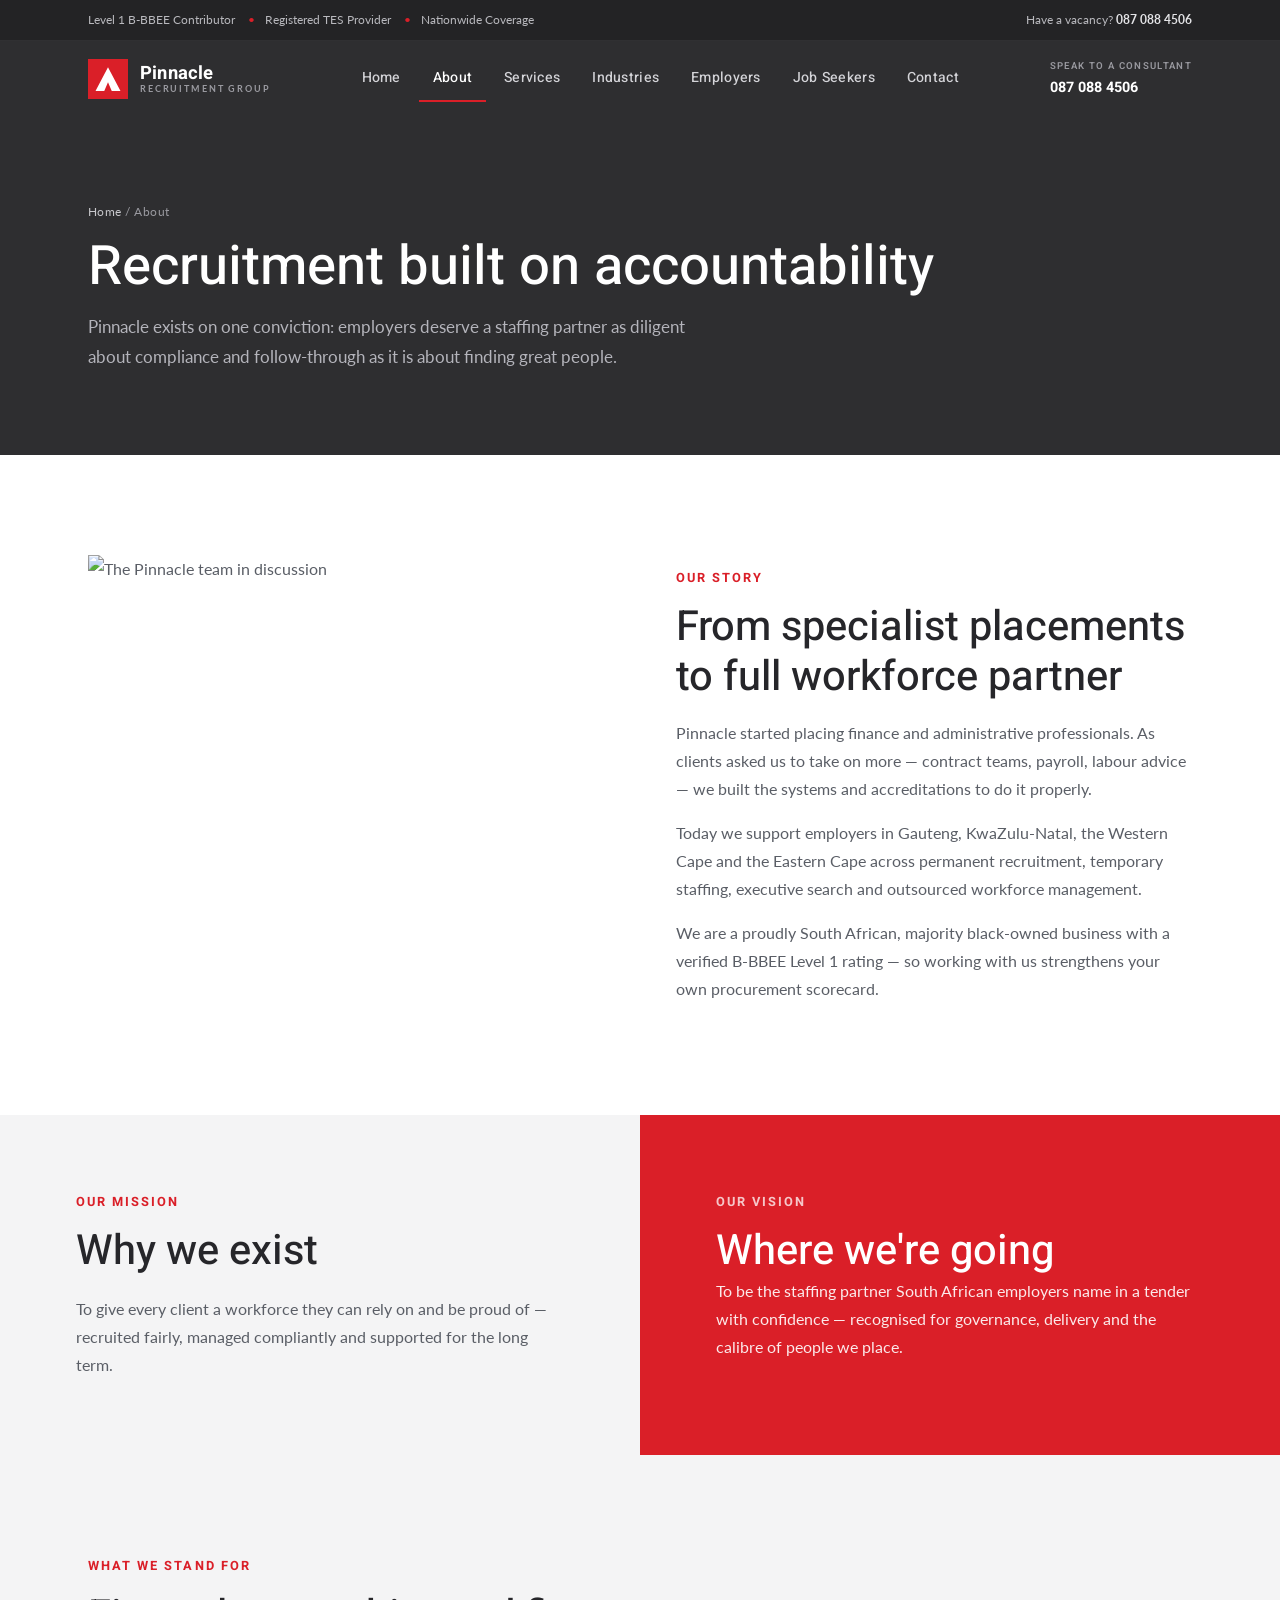
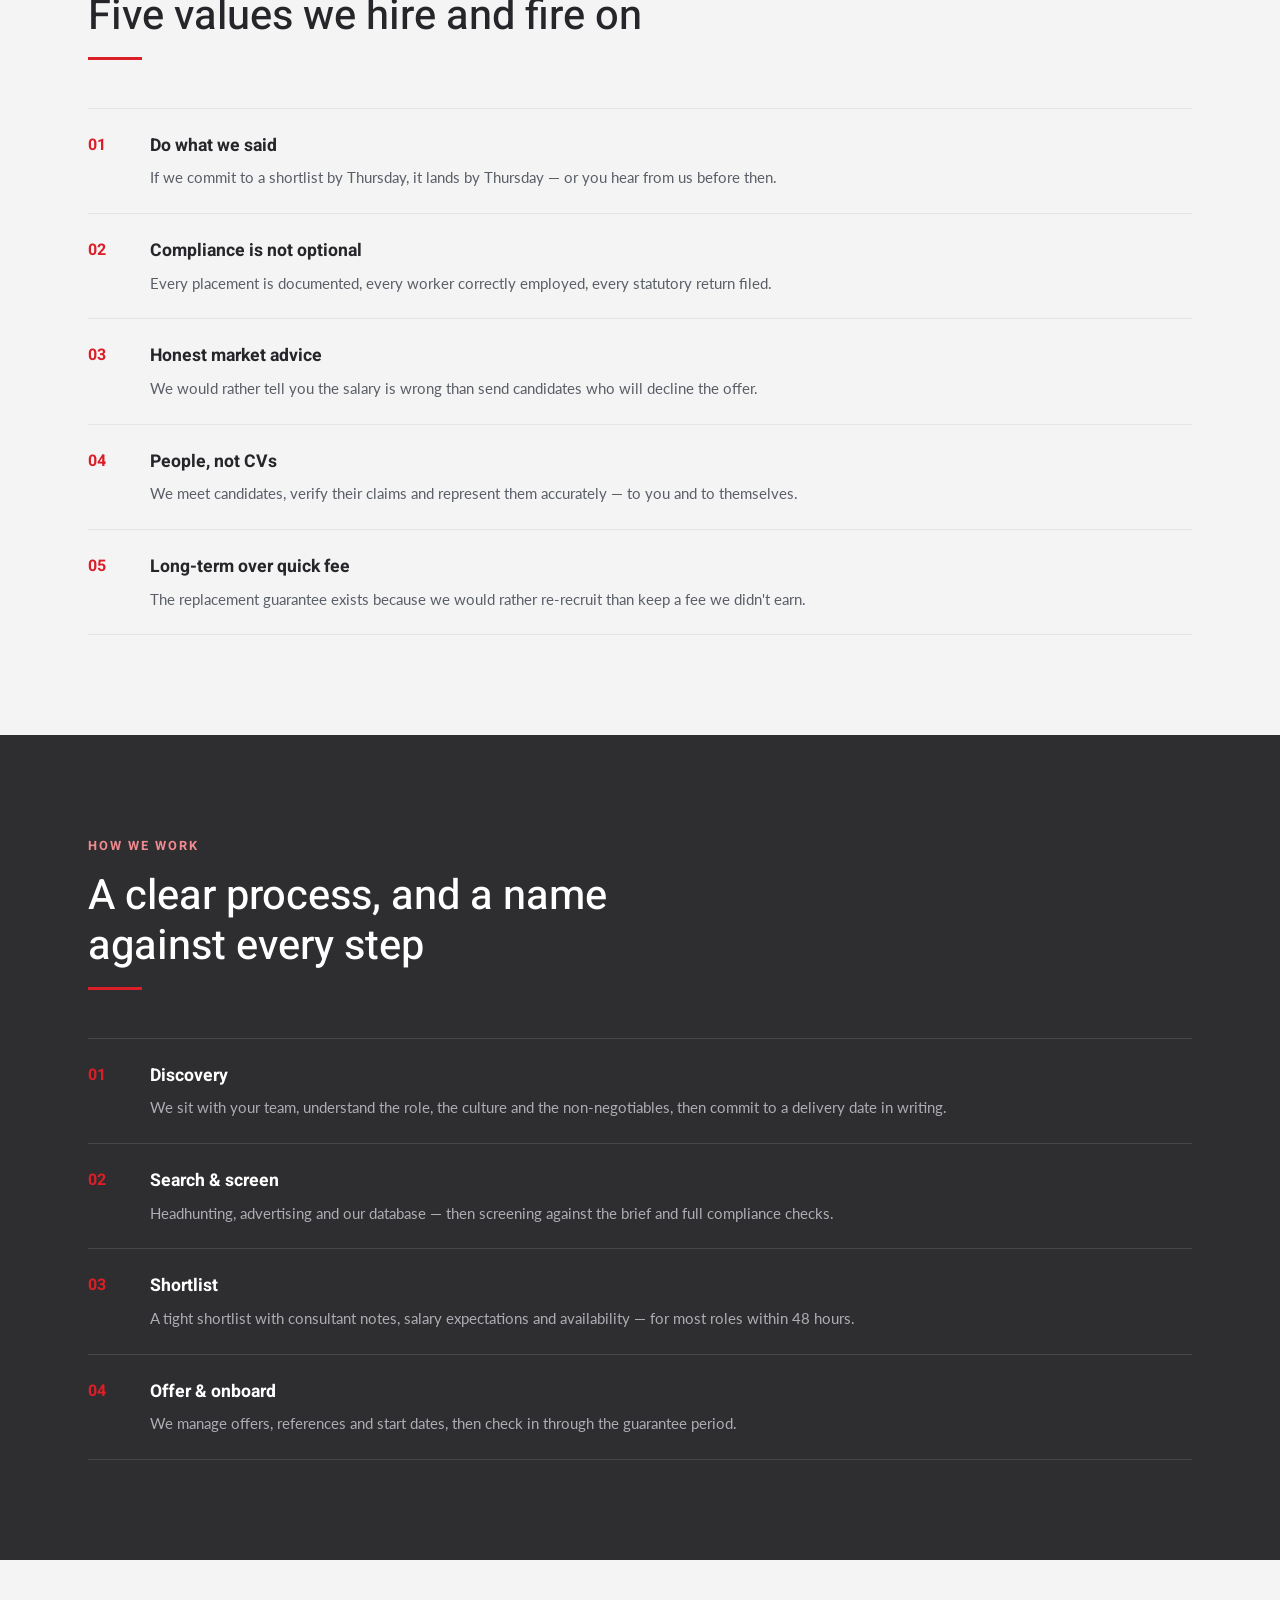
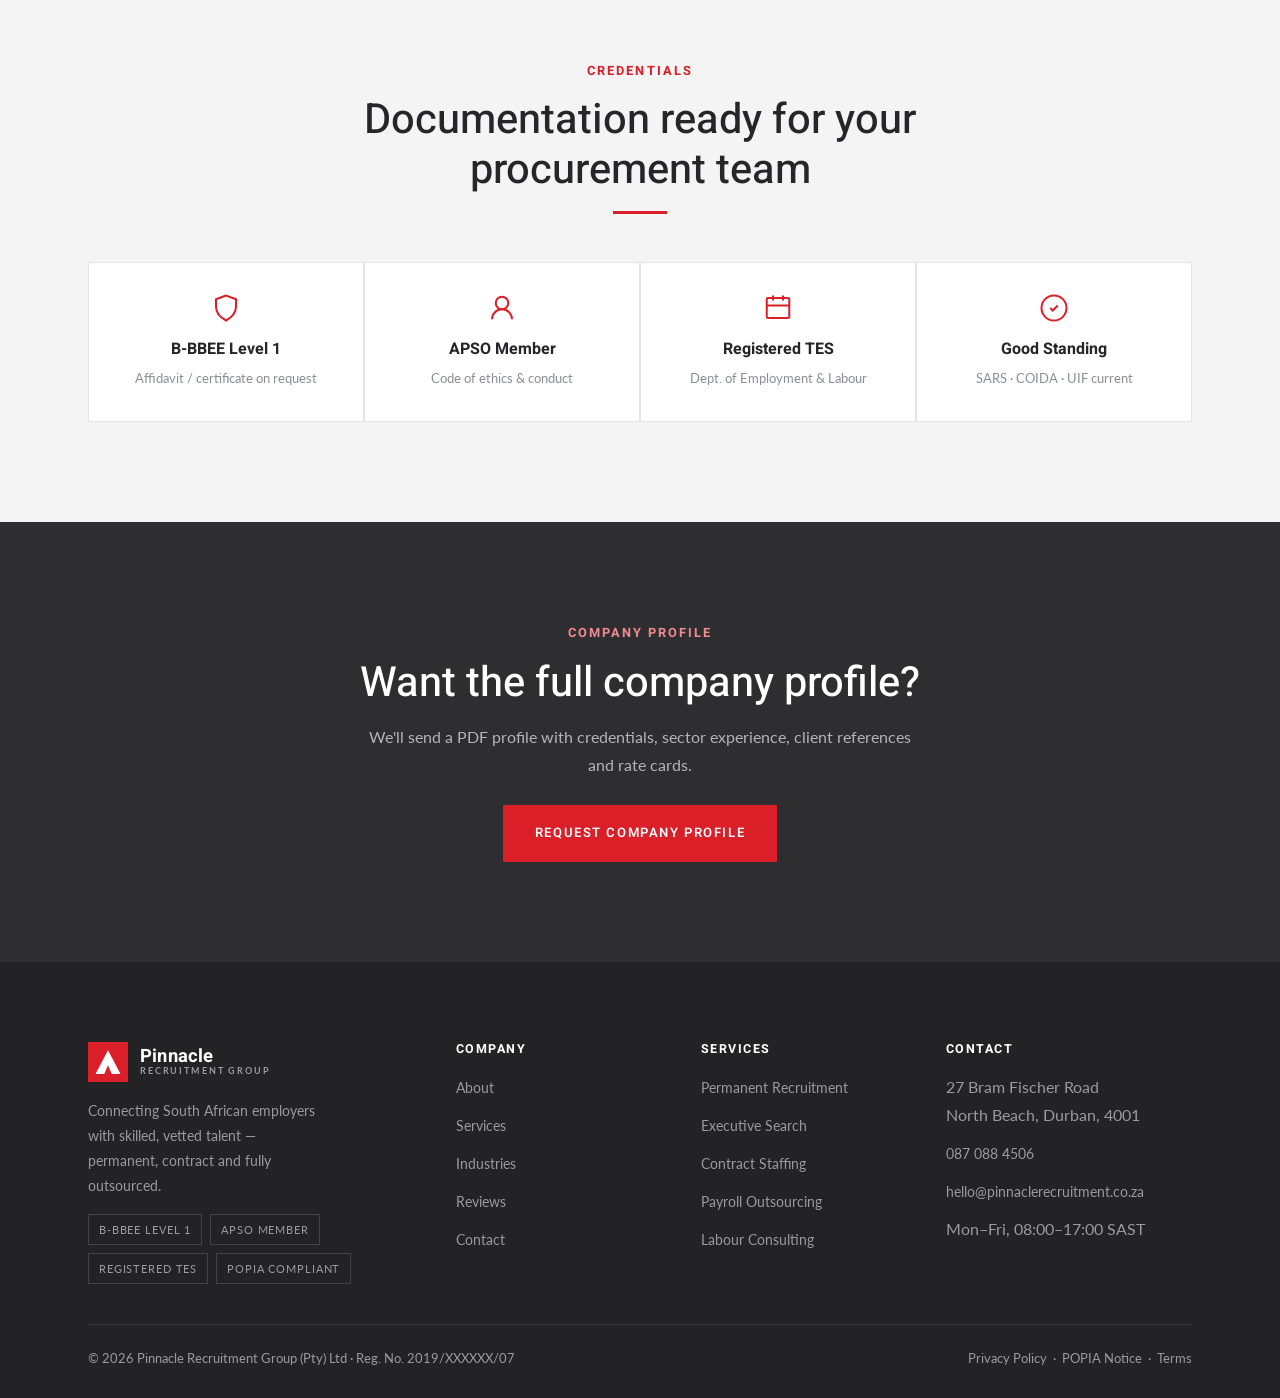
==== about.html @ 9552f798 "first commit Co-Authored-By: Claude Sonnet 5 <noreply@anthropic.com>" ====
<!DOCTYPE html>
<html lang="en">
<head>
<meta charset="UTF-8">
<meta name="viewport" content="width=device-width, initial-scale=1">
<title>About — Pinnacle Recruitment Group</title>
<meta name="description" content="Pinnacle Recruitment Group is a Level 1 B-BBEE, majority black-owned South African staffing firm. Our story, values and credentials.">
<link rel="icon" href="assets/favicon.svg" type="image/svg+xml">
<link rel="preconnect" href="https://fonts.googleapis.com">
<link rel="preconnect" href="https://fonts.gstatic.com" crossorigin>
<link href="https://fonts.googleapis.com/css2?family=Heebo:wght@400;500;600;700&family=Lato:wght@400;700&display=swap" rel="stylesheet">
<link rel="stylesheet" href="css/style.css?v=4">
<script>document.documentElement.classList.add("js");</script>
</head>
<body>
<div class="scroll-progress" aria-hidden="true"></div>

<div class="topbar">
  <div class="container">
    <div class="topbar__left">
      <span>Level 1 B-BBEE Contributor</span>
      <span>Registered TES Provider</span>
      <span>Nationwide Coverage</span>
    </div>
    <div class="topbar__right">Have a vacancy? <a href="tel:0870884506">087 088 4506</a></div>
  </div>
</div>

<header class="site-header">
  <div class="container">
    <nav class="nav" aria-label="Primary">
      <a class="brand" href="index.html">
        <svg class="brand__mark" viewBox="0 0 64 64" aria-hidden="true"><rect width="64" height="64" fill="#DA1F28"/><path d="M32 13 L52 51 H38 L32 37 L26 51 H12 Z" fill="#fff"/></svg>
        <span class="brand__text"><span class="brand__name">Pinnacle</span><span class="brand__sub">Recruitment Group</span></span>
      </a>
      <div class="nav__menu">
        <a href="index.html">Home</a>
        <a href="about.html">About</a>
        <a href="services.html">Services</a>
        <a href="industries.html">Industries</a>
        <a href="employers.html">Employers</a>
        <a href="job-seekers.html">Job Seekers</a>
        <a href="contact.html">Contact</a>
      </div>
      <div class="nav__cta">
        <span class="nav__phone"><span>Speak to a consultant</span>087 088 4506</span>
        <button class="nav__toggle" aria-label="Open menu"><span></span><span></span><span></span></button>
      </div>
    </nav>
  </div>
</header>

<div class="drawer" aria-hidden="true">
  <div class="drawer__head">
    <span class="brand__name">Pinnacle</span>
    <button data-close aria-label="Close menu">&times;</button>
  </div>
  <a href="index.html">Home</a>
  <a href="about.html">About</a>
  <a href="services.html">Services</a>
  <a href="industries.html">Industries</a>
  <a href="employers.html">Employers</a>
  <a href="job-seekers.html">Job Seekers</a>
  <a href="contact.html">Contact</a>
  <div class="drawer__foot">087 088 4506<br>hello@pinnaclerecruitment.co.za</div>
</div>

<main>
  <section class="page-hero">
    <div class="container">
      <div class="crumbs"><a href="index.html">Home</a> / About</div>
      <h1>Recruitment built on accountability</h1>
      <p>Pinnacle exists on one conviction: employers deserve a staffing partner as diligent about compliance and follow-through as it is about finding great people.</p>
    </div>
  </section>

  <section class="section">
    <div class="container">
      <div class="two-col reveal">
        <div class="two-col__media">
          <img src="https://images.unsplash.com/photo-1521737711867-e3b97375f902?auto=format&fit=crop&w=1100&q=80" alt="The Pinnacle team in discussion">
        </div>
        <div class="two-col__body">
          <span class="eyebrow">Our story</span>
          <h2>From specialist placements to full workforce partner</h2>
          <p>Pinnacle started placing finance and administrative professionals. As clients asked us to take on more — contract teams, payroll, labour advice — we built the systems and accreditations to do it properly.</p>
          <p>Today we support employers in Gauteng, KwaZulu-Natal, the Western Cape and the Eastern Cape across permanent recruitment, temporary staffing, executive search and outsourced workforce management.</p>
          <p>We are a proudly South African, majority black-owned business with a verified B-BBEE Level 1 rating — so working with us strengthens your own procurement scorecard.</p>
        </div>
      </div>
    </div>
  </section>

  <section>
    <div class="split-panel">
      <div class="split-panel__text reveal">
        <span class="eyebrow">Our mission</span>
        <h2>Why we exist</h2>
        <p>To give every client a workforce they can rely on and be proud of — recruited fairly, managed compliantly and supported for the long term.</p>
      </div>
      <div class="split-panel__stats reveal">
        <span class="eyebrow">Our vision</span>
        <h2 style="color:#fff">Where we're going</h2>
        <p style="color:rgba(255,255,255,.9)">To be the staffing partner South African employers name in a tender with confidence — recognised for governance, delivery and the calibre of people we place.</p>
      </div>
    </div>
  </section>

  <section class="section section--soft">
    <div class="container">
      <div class="section-head reveal">
        <span class="eyebrow">What we stand for</span>
        <h2>Five values we hire and fire on</h2>
      </div>
      <ul class="stack">
        <li><span class="stack__n">01</span><div><b>Do what we said</b><p>If we commit to a shortlist by Thursday, it lands by Thursday — or you hear from us before then.</p></div></li>
        <li><span class="stack__n">02</span><div><b>Compliance is not optional</b><p>Every placement is documented, every worker correctly employed, every statutory return filed.</p></div></li>
        <li><span class="stack__n">03</span><div><b>Honest market advice</b><p>We would rather tell you the salary is wrong than send candidates who will decline the offer.</p></div></li>
        <li><span class="stack__n">04</span><div><b>People, not CVs</b><p>We meet candidates, verify their claims and represent them accurately — to you and to themselves.</p></div></li>
        <li><span class="stack__n">05</span><div><b>Long-term over quick fee</b><p>The replacement guarantee exists because we would rather re-recruit than keep a fee we didn't earn.</p></div></li>
      </ul>
    </div>
  </section>

  <section class="section section--charcoal">
    <div class="container">
      <div class="section-head reveal">
        <span class="eyebrow">How we work</span>
        <h2>A clear process, and a name against every step</h2>
      </div>
      <ul class="stack reveal stagger" style="border-color:var(--line-dark)">
        <li style="border-color:var(--line-dark)"><span class="stack__n">01</span><div><b style="color:#fff">Discovery</b><p style="color:#ADADB4">We sit with your team, understand the role, the culture and the non-negotiables, then commit to a delivery date in writing.</p></div></li>
        <li style="border-color:var(--line-dark)"><span class="stack__n">02</span><div><b style="color:#fff">Search &amp; screen</b><p style="color:#ADADB4">Headhunting, advertising and our database — then screening against the brief and full compliance checks.</p></div></li>
        <li style="border-color:var(--line-dark)"><span class="stack__n">03</span><div><b style="color:#fff">Shortlist</b><p style="color:#ADADB4">A tight shortlist with consultant notes, salary expectations and availability — for most roles within 48 hours.</p></div></li>
        <li style="border-color:var(--line-dark)"><span class="stack__n">04</span><div><b style="color:#fff">Offer &amp; onboard</b><p style="color:#ADADB4">We manage offers, references and start dates, then check in through the guarantee period.</p></div></li>
      </ul>
    </div>
  </section>

  <section class="section section--soft">
    <div class="container">
      <div class="section-head center reveal">
        <span class="eyebrow">Credentials</span>
        <h2>Documentation ready for your procurement team</h2>
      </div>
      <div class="trust-row reveal stagger">
        <div class="trust"><svg viewBox="0 0 24 24" fill="none" stroke="currentColor" stroke-width="1.6"><path d="M12 2 4 5v6c0 5 3.4 8.5 8 11 4.6-2.5 8-6 8-11V5z"/></svg><b>B-BBEE Level 1</b><span>Affidavit / certificate on request</span></div>
        <div class="trust"><svg viewBox="0 0 24 24" fill="none" stroke="currentColor" stroke-width="1.6"><circle cx="12" cy="8" r="5"/><path d="M20 21a8 8 0 0 0-16 0"/></svg><b>APSO Member</b><span>Code of ethics &amp; conduct</span></div>
        <div class="trust"><svg viewBox="0 0 24 24" fill="none" stroke="currentColor" stroke-width="1.6"><rect x="3" y="4" width="18" height="16" rx="1"/><path d="M8 2v4M16 2v4M3 10h18"/></svg><b>Registered TES</b><span>Dept. of Employment &amp; Labour</span></div>
        <div class="trust"><svg viewBox="0 0 24 24" fill="none" stroke="currentColor" stroke-width="1.6"><circle cx="12" cy="12" r="10"/><path d="m9 12 2 2 4-4"/></svg><b>Good Standing</b><span>SARS · COIDA · UIF current</span></div>
      </div>
    </div>
  </section>

  <section class="section cta">
    <div class="container">
      <span class="eyebrow" style="color:#EF8A8F">Company profile</span>
      <h2>Want the full company profile?</h2>
      <p>We'll send a PDF profile with credentials, sector experience, client references and rate cards.</p>
      <div class="cta__actions"><a class="btn" href="contact.html">Request Company Profile</a></div>
    </div>
  </section>
</main>

<footer class="site-footer">
  <div class="container">
    <div class="footer-grid">
      <div>
        <a class="brand" href="index.html">
          <svg class="brand__mark" viewBox="0 0 64 64" aria-hidden="true"><rect width="64" height="64" fill="#DA1F28"/><path d="M32 13 L52 51 H38 L32 37 L26 51 H12 Z" fill="#fff"/></svg>
          <span class="brand__text"><span class="brand__name">Pinnacle</span><span class="brand__sub">Recruitment Group</span></span>
        </a>
        <p class="footer-blurb">Connecting South African employers with skilled, vetted talent — permanent, contract and fully outsourced.</p>
        <div class="footer-badges"><span>B-BBEE Level 1</span><span>APSO Member</span><span>Registered TES</span><span>POPIA Compliant</span></div>
      </div>
      <div class="footer-col"><h4>Company</h4><ul><li><a href="about.html">About</a></li><li><a href="services.html">Services</a></li><li><a href="industries.html">Industries</a></li><li><a href="index.html#reviews">Reviews</a></li><li><a href="contact.html">Contact</a></li></ul></div>
      <div class="footer-col"><h4>Services</h4><ul><li><a href="services.html#permanent">Permanent Recruitment</a></li><li><a href="services.html#executive">Executive Search</a></li><li><a href="services.html#contract">Contract Staffing</a></li><li><a href="services.html#payroll">Payroll Outsourcing</a></li><li><a href="services.html#consulting">Labour Consulting</a></li></ul></div>
      <div class="footer-col"><h4>Contact</h4><ul><li>27 Bram Fischer Road<br>North Beach, Durban, 4001</li><li><a href="tel:0870884506">087 088 4506</a></li><li><a href="mailto:hello@pinnaclerecruitment.co.za">hello@pinnaclerecruitment.co.za</a></li><li>Mon–Fri, 08:00–17:00 SAST</li></ul></div>
    </div>
    <div class="footer-bottom">
      <span>© <span data-year>2026</span> Pinnacle Recruitment Group (Pty) Ltd · Reg. No. 2019/XXXXXX/07</span>
      <span><a href="#">Privacy Policy</a> &nbsp;·&nbsp; <a href="#">POPIA Notice</a> &nbsp;·&nbsp; <a href="#">Terms</a></span>
    </div>
  </div>
</footer>

<script src="js/main.js?v=4"></script>
</body>
</html>
---- css/style.css ----
/* ==========================================================================
   Pinnacle Recruitment Group
   Clean corporate staffing site — charcoal + white + red accent
   Headings: Heebo · Body: Lato
   ========================================================================== */

:root {
  --red: #DA1F28;
  --red-dark: #B0161D;
  --red-tint: #FBEAEB;

  --charcoal: #2E2E30;
  --charcoal-2: #3A3A3D;
  --heading: #26262A;
  --text: #5A5E66;
  --text-light: #8A8E96;

  --bg: #FFFFFF;
  --bg-soft: #F4F4F5;
  --line: #E4E4E7;
  --line-dark: rgba(255,255,255,.12);

  --font-head: "Heebo", "Segoe UI", system-ui, sans-serif;
  --font-body: "Lato", "Segoe UI", system-ui, sans-serif;

  --container: 1200px;
  --pad: clamp(18px, 5vw, 48px);
  --shadow: 0 6px 24px rgba(20,20,25,.08);
}

/* Reset ----------------------------------------------------------------- */
*, *::before, *::after { box-sizing: border-box; margin: 0; padding: 0; }
html { overflow-x: hidden; scroll-behavior: smooth; scroll-padding-top: 90px; }
body {
  font-family: var(--font-body);
  color: var(--text);
  background: var(--bg);
  font-size: 16px;
  line-height: 1.75;
  overflow-x: hidden;
  -webkit-font-smoothing: antialiased;
}
img, svg { display: block; max-width: 100%; }
a { color: var(--red); text-decoration: none; }
ul { list-style: none; }
button { font: inherit; cursor: pointer; background: none; border: none; color: inherit; }

h1, h2, h3, h4 { font-family: var(--font-head); color: var(--heading); font-weight: 500; line-height: 1.2; }
h1 { font-size: clamp(2rem, 5vw, 3.4rem); }
h2 { font-size: clamp(1.7rem, 3.6vw, 2.6rem); }
h3 { font-size: 1.25rem; font-weight: 600; }
p { margin-bottom: 1rem; }
p:last-child { margin-bottom: 0; }

/* Layout -------------------------------------------------------------------- */
.container { width: 100%; max-width: var(--container); margin: 0 auto; padding: 0 var(--pad); }
.section { padding: clamp(56px, 9vw, 100px) 0; }
.section--soft { background: var(--bg-soft); }
.section--charcoal { background: var(--charcoal); color: #C8C8CC; }
.section--charcoal h1, .section--charcoal h2, .section--charcoal h3 { color: #fff; }

.eyebrow {
  display: block; font-family: var(--font-head); font-weight: 700;
  font-size: .8rem; letter-spacing: .16em; text-transform: uppercase;
  color: var(--red); margin-bottom: 14px;
}
.section--charcoal .eyebrow { color: #EF8A8F; }

.section-head { max-width: 640px; margin-bottom: 48px; }
.section-head.center { margin-left: auto; margin-right: auto; text-align: center; }
.section-head p { margin-top: 12px; color: var(--text); }
.section--charcoal .section-head p { color: #ADADB4; }

/* Buttons ------------------------------------------------------------------- */
.btn {
  display: inline-flex; align-items: center; gap: 10px;
  font-family: var(--font-head); font-weight: 600; font-size: .82rem;
  letter-spacing: .12em; text-transform: uppercase;
  padding: 15px 30px; border: 2px solid var(--red); border-radius: 0;
  background: var(--red); color: #fff; transition: background .2s, border-color .2s, color .2s;
}
.btn:hover { background: var(--red-dark); border-color: var(--red-dark); color: #fff; }
.btn--outline { background: transparent; color: var(--red); }
.btn--outline:hover { background: var(--red); color: #fff; }
.btn--ghost-light { background: transparent; border-color: rgba(255,255,255,.4); color: #fff; }
.btn--ghost-light:hover { background: #fff; border-color: #fff; color: var(--charcoal); }
.btn svg { width: 14px; height: 14px; }

.arrow-link {
  display: inline-flex; align-items: center; gap: 8px;
  font-family: var(--font-head); font-weight: 700; font-size: .78rem;
  letter-spacing: .12em; text-transform: uppercase; color: var(--red);
}
.arrow-link svg { width: 16px; height: 16px; transition: transform .2s; }
.arrow-link:hover svg { transform: translateX(4px); }

/* Top bar ------------------------------------------------------------------- */
.topbar {
  background: #232325; color: #B9B9BE; font-size: .78rem;
  border-bottom: 1px solid rgba(255,255,255,.06);
}
.topbar .container { display: flex; justify-content: space-between; align-items: center; height: 40px; gap: 16px; }
.topbar__left span + span::before { content: "•"; margin: 0 10px; color: var(--red); }
.topbar a { color: #E4E4E7; font-weight: 700; }
@media (max-width: 780px) { .topbar__left span:nth-child(n+2) { display: none; } }

/* Header ------------------------------------------------------------------- */
.site-header { position: sticky; top: 0; z-index: 100; background: var(--charcoal); }
.nav { display: flex; align-items: center; justify-content: space-between; height: 76px; gap: 24px; }
.brand { display: flex; align-items: center; gap: 12px; flex-shrink: 0; }
.brand__mark { width: 40px; height: 40px; }
.brand__text { line-height: 1.05; }
.brand__name { display: block; font-family: var(--font-head); font-weight: 700; font-size: 1.15rem; color: #fff; letter-spacing: .01em; }
.brand__sub { display: block; font-size: .58rem; letter-spacing: .2em; text-transform: uppercase; color: #9A9AA0; font-weight: 700; }

.nav__menu { display: flex; align-items: center; gap: 4px; }
.nav__menu a {
  font-family: var(--font-head); font-weight: 500; font-size: .88rem;
  color: #D4D4D8; padding: 10px 14px; letter-spacing: .02em;
  border-bottom: 2px solid transparent; transition: color .2s, border-color .2s;
}
.nav__menu a:hover { color: #fff; }
.nav__menu a.is-active { color: #fff; border-bottom-color: var(--red); }

.nav__cta { display: flex; align-items: center; gap: 16px; flex-shrink: 0; }
.nav__phone { font-family: var(--font-head); font-weight: 700; font-size: .9rem; color: #fff; white-space: nowrap; }
.nav__phone span { display: block; font-size: .6rem; font-weight: 600; letter-spacing: .14em; text-transform: uppercase; color: #9A9AA0; }

.nav__toggle { display: none; width: 44px; height: 44px; border: 1px solid rgba(255,255,255,.2); padding: 12px; }
.nav__toggle span { display: block; height: 2px; background: #fff; }
.nav__toggle span + span { margin-top: 5px; }

/* Hero -------------------------------------------------------------------- */
.hero { position: relative; background: var(--charcoal); color: #C8C8CC; overflow: hidden; }
.hero::before {
  content: ""; position: absolute; inset: 0; z-index: 0;
  background-image: linear-gradient(rgba(30,30,32,.82), rgba(30,30,32,.92)), var(--hero-img, none);
  background-size: cover; background-position: center; opacity: .9;
}
.hero > .container { position: relative; z-index: 2; }
.hero__inner { position: relative; z-index: 2; padding: clamp(64px, 12vw, 130px) 0; max-width: 720px; }
.hero h1 { color: #fff; margin-bottom: 20px; font-weight: 500; }
.hero p { font-size: 1.1rem; color: #C3C3C9; margin-bottom: 30px; max-width: 560px; }
.hero__actions { display: flex; flex-wrap: wrap; gap: 14px; }
.hero__strip { position: relative; z-index: 2; border-top: 1px solid var(--line-dark); }
.hero__strip .container { display: grid; grid-template-columns: repeat(4, 1fr); }
.hero__stat { padding: 26px 24px 26px 0; }
.hero__stat b { display: block; font-family: var(--font-head); font-size: 1.9rem; font-weight: 700; color: #fff; }
.hero__stat span { font-size: .82rem; color: #9A9AA0; }

/* Split panel (about + stats) ------------------------------------------------ */
.split-panel { display: grid; grid-template-columns: 1fr 1fr; }
.split-panel > * { min-width: 0; }
.split-panel__text { background: var(--bg-soft); padding: clamp(40px, 6vw, 76px); }
.split-panel__text h2 { margin-bottom: 18px; }
.split-panel__stats { background: var(--red); color: #fff; padding: clamp(40px, 6vw, 76px); }
.split-panel__stats .eyebrow { color: rgba(255,255,255,.75); }
.stat-grid { display: grid; grid-template-columns: 1fr 1fr; gap: 40px 24px; margin-top: 26px; }
.stat-grid b { display: block; font-family: var(--font-head); font-size: 2.6rem; font-weight: 700; line-height: 1; }
.stat-grid span { font-size: .9rem; color: rgba(255,255,255,.85); }

/* Service grid ----------------------------------------------------------- */
.card-grid { display: grid; grid-template-columns: repeat(3, 1fr); gap: 2px; background: var(--line); border: 1px solid var(--line); }
.card-grid > * { min-width: 0; }
.svc { background: #fff; padding: clamp(28px, 3.5vw, 40px); transition: background .2s; }
.svc:hover { background: var(--bg-soft); }
.svc__icon { width: 46px; height: 46px; color: var(--red); margin-bottom: 18px; }
.svc__icon svg { width: 100%; height: 100%; }
.svc h3 { margin-bottom: 10px; }
.svc p { font-size: .95rem; margin-bottom: 16px; }
.svc .arrow-link { font-size: .72rem; }
.grid-cta { text-align: center; margin-top: 44px; }

/* Why / features (charcoal) --------------------------------------------------- */
.feature-grid { display: grid; grid-template-columns: repeat(3, 1fr); gap: 1px; background: var(--line-dark); border: 1px solid var(--line-dark); }
.feature-grid > * { min-width: 0; }
.feat { background: var(--charcoal); padding: clamp(28px, 3.5vw, 40px); }
.feat__icon { width: 40px; height: 40px; color: var(--red); margin-bottom: 16px; }
.feat__icon svg { width: 100%; height: 100%; }
.feat h3 { color: #fff; font-size: 1.1rem; margin-bottom: 8px; }
.feat p { font-size: .92rem; color: #ADADB4; margin: 0; }

/* Reviews ------------------------------------------------------------------- */
.reviews { display: grid; grid-template-columns: repeat(3, 1fr); gap: 26px; }
.reviews > * { min-width: 0; }
.review { background: #fff; border: 1px solid var(--line); padding: 30px; display: flex; flex-direction: column; }
.review__stars { color: var(--red); letter-spacing: 2px; margin-bottom: 14px; font-size: .95rem; }
.review p { font-size: .98rem; color: var(--heading); flex-grow: 1; }
.review__by { display: flex; align-items: center; gap: 12px; margin-top: 20px; padding-top: 18px; border-top: 1px solid var(--line); }
.review__by img { width: 44px; height: 44px; border-radius: 50%; object-fit: cover; }
.review__by b { display: block; font-family: var(--font-head); font-size: .9rem; color: var(--heading); }
.review__by span { font-size: .8rem; color: var(--text-light); }
.rating-strip { display: flex; align-items: center; gap: 14px; justify-content: center; margin-bottom: 44px; flex-wrap: wrap; }
.rating-strip b { font-family: var(--font-head); font-size: 2.4rem; font-weight: 700; color: var(--heading); }
.rating-strip .stars { color: var(--red); letter-spacing: 3px; font-size: 1.1rem; }
.rating-strip small { color: var(--text-light); }

/* Logos / accreditations ------------------------------------------------- */
.trust-row { display: grid; grid-template-columns: repeat(4, 1fr); gap: 2px; background: var(--line); border: 1px solid var(--line); }
.trust-row > * { min-width: 0; }
.trust { background: #fff; padding: 30px 22px; text-align: center; }
.trust svg { width: 30px; height: 30px; color: var(--red); margin: 0 auto 12px; }
.trust b { display: block; font-family: var(--font-head); font-size: 1rem; color: var(--heading); }
.trust span { font-size: .8rem; color: var(--text-light); }

.logos-line { display: flex; flex-wrap: wrap; align-items: center; justify-content: center; gap: 22px 46px; }
.logos-line span { font-family: var(--font-head); font-weight: 700; font-size: 1.05rem; color: #B7B7BE; letter-spacing: .02em; }

/* Two-column content (features on inner pages) --------------------------- */
.two-col { display: grid; grid-template-columns: 1fr 1fr; gap: clamp(32px, 6vw, 72px); align-items: center; }
.two-col > * { min-width: 0; }
.two-col--flip .two-col__media { order: 2; }
.two-col__media img { width: 100%; height: clamp(300px, 44vw, 460px); object-fit: cover; }
.two-col__body h2 { margin-bottom: 16px; }
.check-list { margin-top: 20px; }
.check-list li { display: flex; gap: 12px; padding: 9px 0; align-items: flex-start; }
.check-list li svg { width: 20px; height: 20px; color: var(--red); flex-shrink: 0; margin-top: 4px; }
.check-list li b { font-family: var(--font-head); color: var(--heading); }

/* Numbered service list (services page) ------------------------------------ */
.svc-block { display: grid; grid-template-columns: 1fr 1fr; gap: clamp(32px, 6vw, 72px); align-items: center; padding: clamp(44px, 7vw, 80px) 0; border-bottom: 1px solid var(--line); }
.svc-block:last-child { border-bottom: 0; }
.svc-block > * { min-width: 0; }
.svc-block--flip .svc-block__media { order: 2; }
.svc-block__media img { width: 100%; height: clamp(280px, 40vw, 420px); object-fit: cover; }
.svc-block__num { font-family: var(--font-head); font-weight: 700; color: var(--red); font-size: .9rem; letter-spacing: .14em; margin-bottom: 10px; }
.svc-block h2 { margin-bottom: 14px; }

/* Page hero (inner) ------------------------------------------------------ */
.page-hero { background: var(--charcoal); color: #C8C8CC; padding: clamp(48px, 8vw, 84px) 0; }
.page-hero .crumbs { font-size: .78rem; color: #9A9AA0; margin-bottom: 12px; letter-spacing: .04em; }
.page-hero .crumbs a { color: #C8C8CC; }
.page-hero h1 { color: #fff; margin-bottom: 12px; }
.page-hero p { color: #B4B4BB; max-width: 640px; font-size: 1.05rem; }

/* Values / stack list --------------------------------------------------- */
.stack li { padding: 22px 0; border-bottom: 1px solid var(--line); display: grid; grid-template-columns: 44px 1fr; gap: 18px; align-items: start; }
.stack li:first-child { border-top: 1px solid var(--line); }
.stack__n { font-family: var(--font-head); font-weight: 700; color: var(--red); }
.stack li b { display: block; font-family: var(--font-head); color: var(--heading); font-size: 1.1rem; margin-bottom: 3px; }
.stack li p { margin: 0; font-size: .95rem; }

/* Team ----------------------------------------------------------------- */
.team { display: grid; grid-template-columns: repeat(4, 1fr); gap: 24px; }
.team > * { min-width: 0; }
.member img { width: 100%; height: clamp(240px, 30vw, 320px); object-fit: cover; margin-bottom: 14px; }
.member b { display: block; font-family: var(--font-head); color: var(--heading); font-size: 1.05rem; }
.member span { font-size: .82rem; color: var(--red); font-weight: 700; letter-spacing: .06em; text-transform: uppercase; }
.section--charcoal .member b { color: #fff; }

/* Sectors ------------------------------------------------------------ */
.sectors { display: grid; grid-template-columns: repeat(3, 1fr); gap: 20px; }
.sectors > * { min-width: 0; }
.sector { position: relative; min-height: 240px; display: flex; align-items: flex-end; color: #fff; overflow: hidden; }
.sector img { position: absolute; inset: 0; width: 100%; height: 100%; object-fit: cover; }
.sector::after { content: ""; position: absolute; inset: 0; background: linear-gradient(rgba(30,30,32,.15), rgba(30,30,32,.85)); }
.sector__body { position: relative; z-index: 1; padding: 22px; }
.sector__body b { display: block; font-family: var(--font-head); font-size: 1.15rem; }
.sector__body span { font-size: .82rem; color: rgba(255,255,255,.82); }

/* Jobs ---------------------------------------------------------------- */
.jobs li {
  display: grid; grid-template-columns: 1fr auto; gap: 18px; align-items: center;
  padding: 22px 0; border-bottom: 1px solid var(--line);
}
.jobs li:first-child { border-top: 1px solid var(--line); }
.jobs h3 { font-size: 1.1rem; margin-bottom: 4px; }
.jobs .meta { font-size: .84rem; color: var(--text-light); }
.jobs .tag { font-family: var(--font-head); font-size: .68rem; font-weight: 700; letter-spacing: .1em; text-transform: uppercase; color: var(--red); background: var(--red-tint); padding: 6px 12px; white-space: nowrap; }

/* Forms -------------------------------------------------------------- */
.contact-split { display: grid; grid-template-columns: 1fr 1fr; gap: clamp(36px, 6vw, 72px); align-items: start; }
.contact-split > * { min-width: 0; }
.form-box { background: #fff; border: 1px solid var(--line); padding: clamp(24px, 4vw, 40px); }
.field { margin-bottom: 16px; }
.field label { display: block; font-family: var(--font-head); font-weight: 600; font-size: .78rem; letter-spacing: .06em; text-transform: uppercase; color: var(--heading); margin-bottom: 7px; }
.field input, .field select, .field textarea {
  width: 100%; padding: 12px 14px; border: 1px solid var(--line); border-radius: 0;
  font-family: var(--font-body); font-size: .95rem; color: var(--heading); background: #fff;
}
.field input:focus, .field select:focus, .field textarea:focus { outline: none; border-color: var(--red); }
.field textarea { min-height: 120px; resize: vertical; }
.field-row { display: grid; grid-template-columns: 1fr 1fr; gap: 14px; }
.field-check { display: flex; gap: 9px; align-items: flex-start; font-size: .85rem; margin-bottom: 6px; }
.field-check input { width: auto; margin-top: 4px; }
.form-note { font-size: .78rem; color: var(--text-light); margin-top: 12px; }
.form-ok { display: none; background: #EAF6EC; border: 1px solid #BCE0C1; color: #1E7A38; padding: 13px 16px; font-size: .9rem; margin-bottom: 16px; }
.form-ok.show { display: block; }

.info-list li { display: grid; grid-template-columns: 26px 1fr; gap: 14px; padding: 18px 0; border-bottom: 1px solid var(--line); }
.info-list li:first-child { border-top: 1px solid var(--line); }
.info-list svg { width: 20px; height: 20px; color: var(--red); margin-top: 3px; }
.info-list b { display: block; font-family: var(--font-head); color: var(--heading); }
.info-list span { font-size: .93rem; }
.map-box { margin-top: 24px; height: 260px; border: 1px solid var(--line); display: grid; place-items: center; text-align: center; color: var(--text-light); font-size: .82rem; padding: 20px;
  background: repeating-linear-gradient(45deg, #f2f2f3, #f2f2f3 12px, #ececee 12px, #ececee 24px); }

/* FAQ --------------------------------------------------------------- */
.faq__item { border-bottom: 1px solid var(--line); }
.faq__item:first-child { border-top: 1px solid var(--line); }
.faq__q { width: 100%; text-align: left; display: flex; justify-content: space-between; gap: 20px; align-items: center;
  font-family: var(--font-head); font-weight: 600; font-size: 1.02rem; color: var(--heading); padding: 22px 0; }
.faq__q i { font-style: normal; color: var(--red); font-size: 1.4rem; transition: transform .2s; }
.faq__item.open .faq__q i { transform: rotate(45deg); }
.faq__a { max-height: 0; overflow: hidden; transition: max-height .3s ease; }
.faq__a p { color: var(--text); padding-bottom: 22px; margin: 0; font-size: .96rem; }

/* CTA band --------------------------------------------------------- */
.cta { background: var(--charcoal); color: #C8C8CC; text-align: center; }
.cta h2 { color: #fff; margin-bottom: 14px; }
.cta p { max-width: 560px; margin: 0 auto 26px; color: #B4B4BB; }
.cta__actions { display: flex; gap: 14px; justify-content: center; flex-wrap: wrap; }

/* Footer --------------------------------------------------------------- */
.site-footer { background: #232325; color: #9A9AA0; padding: clamp(48px, 7vw, 80px) 0 28px; }
.footer-grid { display: grid; grid-template-columns: 1.6fr 1fr 1fr 1.2fr; gap: 40px; padding-bottom: 40px; border-bottom: 1px solid rgba(255,255,255,.1); }
.footer-grid > * { min-width: 0; }
.site-footer .brand__name { color: #fff; }
.footer-blurb { margin-top: 16px; font-size: .9rem; max-width: 30ch; }
.footer-badges { display: flex; flex-wrap: wrap; gap: 8px; margin-top: 16px; }
.footer-badges span { border: 1px solid rgba(255,255,255,.14); padding: 5px 10px; font-size: .68rem; letter-spacing: .08em; text-transform: uppercase; }
.footer-col h4 { font-family: var(--font-head); font-size: .78rem; font-weight: 700; letter-spacing: .12em; text-transform: uppercase; color: #fff; margin-bottom: 16px; }
.footer-col li { margin-bottom: 10px; }
.footer-col a { color: #9A9AA0; font-size: .9rem; }
.footer-col a:hover { color: #fff; }
.footer-bottom { display: flex; justify-content: space-between; gap: 12px; flex-wrap: wrap; padding-top: 22px; font-size: .8rem; }
.footer-bottom a { color: #9A9AA0; }

/* Reveal --------------------------------------------------------------- */
.js .reveal { opacity: 0; transform: translateY(20px); transition: opacity .5s ease, transform .5s ease; }
.js .reveal.in { opacity: 1; transform: none; }
@media (prefers-reduced-motion: reduce) { .js .reveal { opacity: 1; transform: none; transition: none; } }

/* Mobile drawer ------------------------------------------------------- */
.drawer { position: fixed; inset: 0; z-index: 200; background: var(--charcoal); transform: translateX(100%); transition: transform .3s ease; display: flex; flex-direction: column; padding: 22px var(--pad); }
.drawer.open { transform: none; }
.drawer__head { display: flex; justify-content: space-between; align-items: center; margin-bottom: 30px; }
.drawer__head button { color: #fff; font-size: 1.6rem; width: 44px; height: 44px; border: 1px solid rgba(255,255,255,.2); }
.drawer a { font-family: var(--font-head); font-weight: 500; font-size: 1.3rem; color: #fff; padding: 14px 0; border-bottom: 1px solid rgba(255,255,255,.1); }
.drawer__foot { margin-top: auto; padding-top: 24px; font-size: .82rem; color: #9A9AA0; }
body.lock { overflow: hidden; }

/* Responsive --------------------------------------------------------------- */
@media (max-width: 1000px) {
  .nav__menu, .nav__phone { display: none; }
  .nav__toggle { display: block; }
  .split-panel, .two-col, .svc-block, .contact-split { grid-template-columns: 1fr; }
  .two-col--flip .two-col__media, .svc-block--flip .svc-block__media { order: 0; }
  .card-grid, .feature-grid, .reviews, .trust-row, .sectors { grid-template-columns: repeat(2, 1fr); }
  .team { grid-template-columns: repeat(2, 1fr); }
  .hero__strip .container { grid-template-columns: repeat(2, 1fr); }
  .footer-grid { grid-template-columns: 1fr 1fr; }
}
@media (max-width: 620px) {
  .card-grid, .feature-grid, .reviews, .trust-row, .sectors, .team, .footer-grid { grid-template-columns: 1fr; }
  .hero__strip .container { grid-template-columns: 1fr 1fr; }
  .stat-grid { grid-template-columns: 1fr 1fr; }
  .field-row { grid-template-columns: 1fr; }
  .jobs li { grid-template-columns: 1fr; }
  .topbar .container { justify-content: center; }
  .topbar__right { display: none; }
}

/* ==========================================================================
   Motion & dynamic layer  (v4)
   ========================================================================== */

/* Scroll progress bar */
.scroll-progress {
  position: fixed; top: 0; left: 0; height: 3px; width: 100%;
  background: var(--red); transform: scaleX(0); transform-origin: 0 50%;
  z-index: 300; transition: transform .1s linear;
}

/* Hero: slow ken-burns on the background image + content lift-in */
.hero::before { animation: kenburns 26s ease-in-out infinite alternate; }
@keyframes kenburns { from { transform: scale(1); } to { transform: scale(1.09); } }
.js .hero__inner > * { opacity: 0; transform: translateY(16px); animation: heroIn .7s cubic-bezier(.2,.7,.2,1) forwards; }
.js .hero__inner > *:nth-child(1) { animation-delay: .08s; }
.js .hero__inner > *:nth-child(2) { animation-delay: .18s; }
.js .hero__inner > *:nth-child(3) { animation-delay: .28s; }
.js .hero__inner > *:nth-child(4) { animation-delay: .38s; }
@keyframes heroIn { to { opacity: 1; transform: none; } }
.hero__strip .hero__stat { opacity: 0; transform: translateY(12px); animation: heroIn .6s ease forwards; }
.hero__strip .hero__stat:nth-child(1) { animation-delay: .45s; }
.hero__strip .hero__stat:nth-child(2) { animation-delay: .55s; }
.hero__strip .hero__stat:nth-child(3) { animation-delay: .65s; }
.hero__strip .hero__stat:nth-child(4) { animation-delay: .75s; }

/* Rotating last word of the headline */
.hero__rotator { color: var(--red); display: inline-block; transition: opacity .3s ease, transform .3s ease; }
.hero__rotator.swap { opacity: 0; transform: translateY(8px); }

/* Live vacancies ticker */
.ticker { background: #232325; color: #C8C8CC; overflow: hidden; border-bottom: 1px solid rgba(255,255,255,.06); }
.ticker__track { display: flex; width: max-content; animation: tickerScroll 42s linear infinite; }
.ticker:hover .ticker__track { animation-play-state: paused; }
.ticker__set { display: flex; flex-shrink: 0; }
.ticker__set > span { display: inline-flex; align-items: center; padding: 12px 26px; font-size: .82rem; letter-spacing: .02em; white-space: nowrap; }
.ticker__set > span + span::before { content: "/"; color: var(--red); margin-right: 26px; opacity: .6; }
.ticker__set > span:first-child { color: #fff; font-family: var(--font-head); font-weight: 700; font-size: .72rem; letter-spacing: .16em; text-transform: uppercase; }
.ticker__set > span:first-child::before { display: none; }
.ticker__set > span i { width: 7px; height: 7px; border-radius: 50%; background: var(--red); margin-right: 10px; animation: pulse 1.6s ease-in-out infinite; }
@keyframes pulse { 0%,100% { box-shadow: 0 0 0 0 rgba(218,31,40,.6); } 50% { box-shadow: 0 0 0 6px rgba(218,31,40,0); } }
@keyframes tickerScroll { from { transform: translateX(0); } to { transform: translateX(-50%); } }

/* Staggered reveal for grid children */
.js .stagger > * { opacity: 0; transform: translateY(18px); transition: opacity .5s ease, transform .5s ease; }
.js .stagger.in > * { opacity: 1; transform: none; }
.js .stagger.in > *:nth-child(1) { transition-delay: .04s; }
.js .stagger.in > *:nth-child(2) { transition-delay: .10s; }
.js .stagger.in > *:nth-child(3) { transition-delay: .16s; }
.js .stagger.in > *:nth-child(4) { transition-delay: .22s; }
.js .stagger.in > *:nth-child(5) { transition-delay: .28s; }
.js .stagger.in > *:nth-child(6) { transition-delay: .34s; }
.js .stagger.in > *:nth-child(7) { transition-delay: .40s; }
.js .stagger.in > *:nth-child(8) { transition-delay: .46s; }
.js .stagger.in > *:nth-child(9) { transition-delay: .52s; }

/* Section heading: animated accent rule */
.section-head h2 { position: relative; padding-bottom: 18px; }
.section-head h2::after {
  content: ""; position: absolute; left: 0; bottom: 0; width: 54px; height: 3px; background: var(--red);
  transform: scaleX(0); transform-origin: 0 50%; transition: transform .5s ease .2s;
}
.section-head.center h2::after { left: 50%; transform: translateX(-50%) scaleX(0); transform-origin: 50% 50%; }
.js .section-head.in h2::after { transform: scaleX(1); }
.js .section-head.center.in h2::after { transform: translateX(-50%) scaleX(1); }

/* Service cards: lift + icon fill + top accent */
.svc { position: relative; }
.svc::before { content: ""; position: absolute; left: 0; top: 0; height: 3px; width: 0; background: var(--red); transition: width .3s ease; }
.svc:hover { transform: translateY(-6px); box-shadow: 0 20px 40px rgba(20,20,25,.10); z-index: 1; }
.svc:hover::before { width: 100%; }
.svc__icon {
  display: grid; place-items: center; width: 58px; height: 58px; border-radius: 50%;
  background: var(--red-tint); color: var(--red); padding: 15px; transition: background .3s ease, color .3s ease, transform .3s ease;
}
.svc__icon svg { width: 100%; height: 100%; }
.svc:hover .svc__icon { background: var(--red); color: #fff; transform: rotate(-6deg) scale(1.05); }
.card-grid .svc { transition: transform .25s ease, box-shadow .25s ease, background .2s ease; }

/* Feature cards (charcoal): icon pop on hover */
.feat { transition: background .25s ease; }
.feat:hover { background: #262628; }
.feat__icon {
  display: grid; place-items: center; width: 52px; height: 52px; border-radius: 50%;
  background: rgba(218,31,40,.14); color: var(--red); padding: 13px; transition: transform .3s ease, background .3s ease;
}
.feat:hover .feat__icon { transform: translateY(-4px) scale(1.06); background: rgba(218,31,40,.24); }

/* Trust tiles */
.trust { transition: transform .25s ease, box-shadow .25s ease; }
.trust:hover { transform: translateY(-5px); box-shadow: 0 16px 34px rgba(20,20,25,.10); }
.trust svg { transition: transform .3s ease; }
.trust:hover svg { transform: scale(1.12); }

/* Sector tiles: zoom + caption rise */
.sector img { transition: transform .6s cubic-bezier(.2,.7,.2,1); }
.sector:hover img { transform: scale(1.07); }
.sector__body { transform: translateY(6px); transition: transform .3s ease; }
.sector:hover .sector__body { transform: translateY(0); }

/* Reviews / jobs hover */
.review { transition: transform .25s ease, box-shadow .25s ease, border-color .25s ease; }
.review:hover { transform: translateY(-5px); box-shadow: 0 18px 38px rgba(20,20,25,.09); border-color: transparent; }
.jobs li { transition: background .2s ease, padding .2s ease; }
.jobs li:hover { background: var(--bg-soft); padding-left: 14px; padding-right: 14px; }

/* Two-col / svc-block images: subtle zoom-in-frame */
.two-col__media, .svc-block__media { overflow: hidden; }
.two-col__media img, .svc-block__media img { transition: transform .6s cubic-bezier(.2,.7,.2,1); }
.two-col:hover .two-col__media img, .svc-block:hover .svc-block__media img { transform: scale(1.04); }

/* Button sweep */
.btn { position: relative; overflow: hidden; }
.btn::after {
  content: ""; position: absolute; inset: 0; background: rgba(255,255,255,.16);
  transform: translateX(-101%); transition: transform .4s ease;
}
.btn:hover::after { transform: translateX(101%); }
.btn > * { position: relative; z-index: 1; }

/* Stat count-up emphasis */
.stat-grid b, .hero__stat b { font-variant-numeric: tabular-nums; }

@media (prefers-reduced-motion: reduce) {
  .hero::before, .ticker__track, .ticker__set > span i { animation: none !important; }
  .js .hero__inner > *, .hero__strip .hero__stat { opacity: 1; transform: none; animation: none; }
  .js .stagger > * { opacity: 1; transform: none; transition: none; }
}
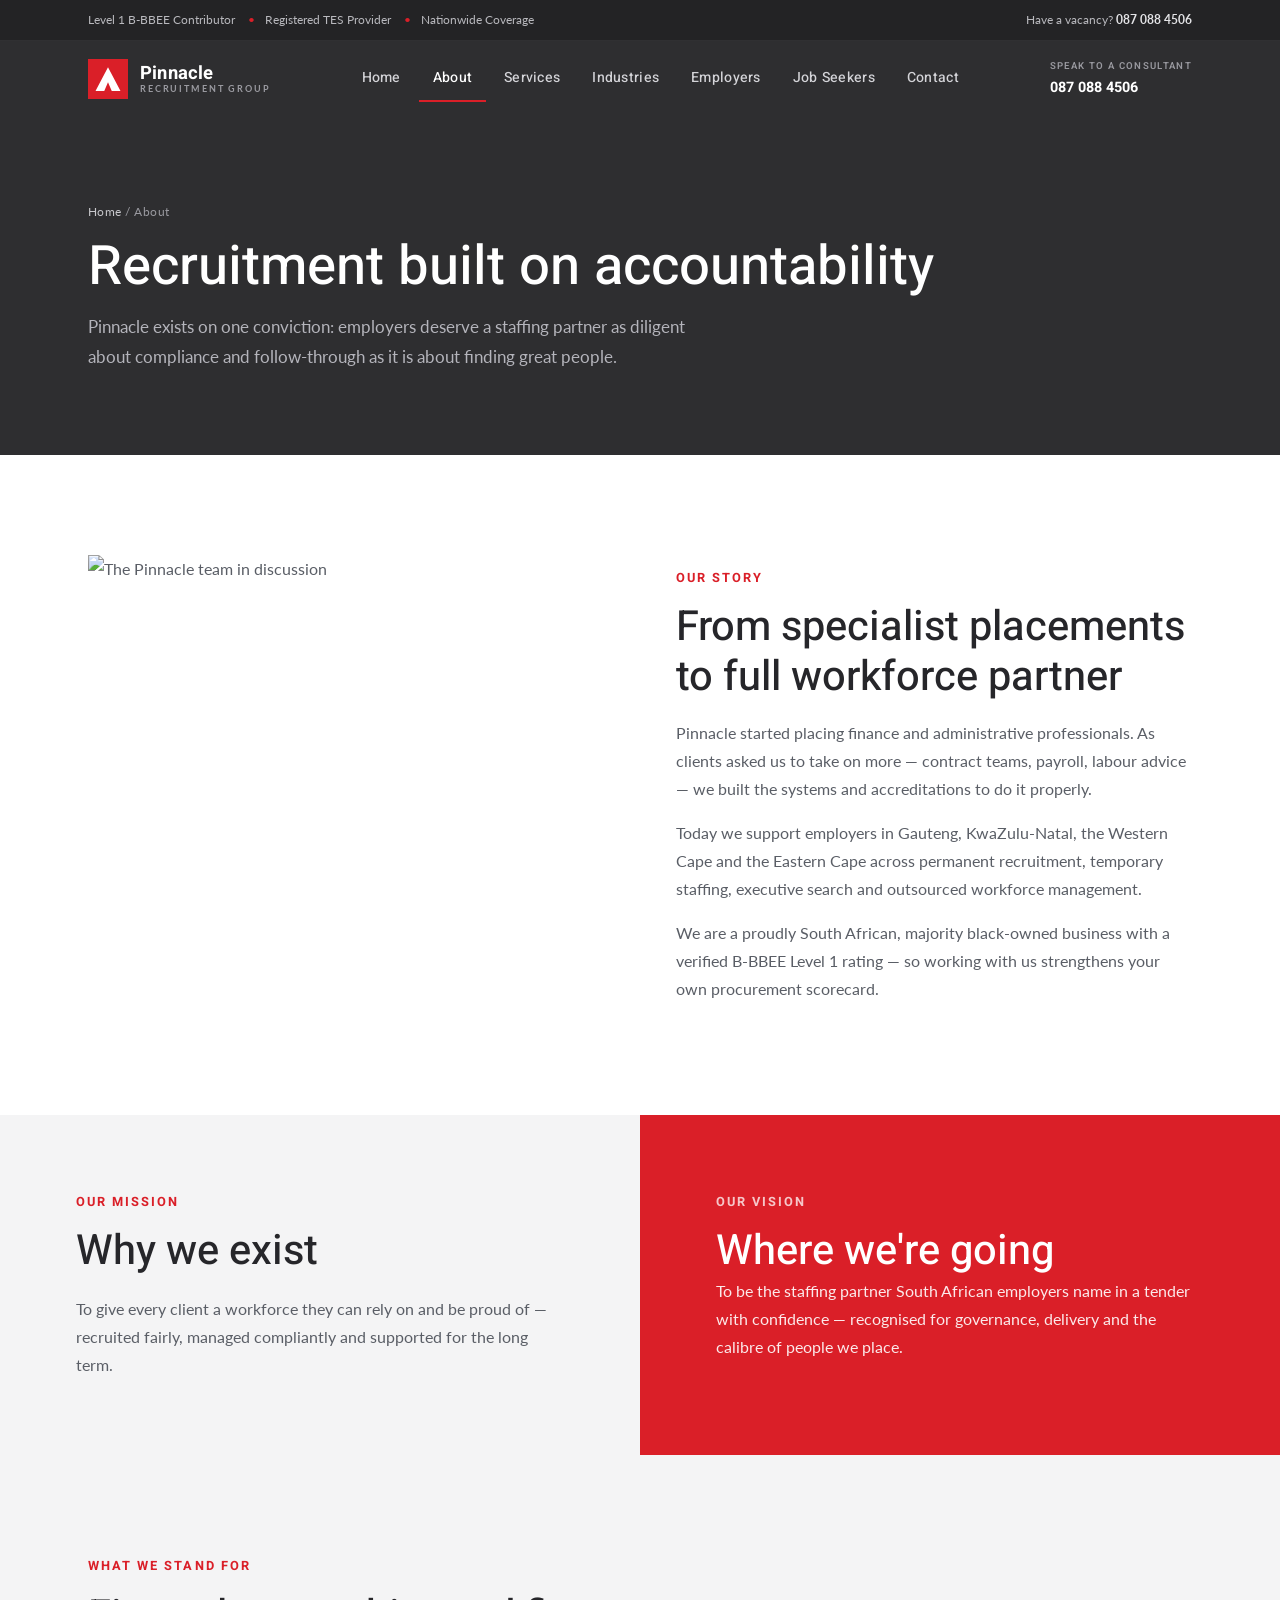
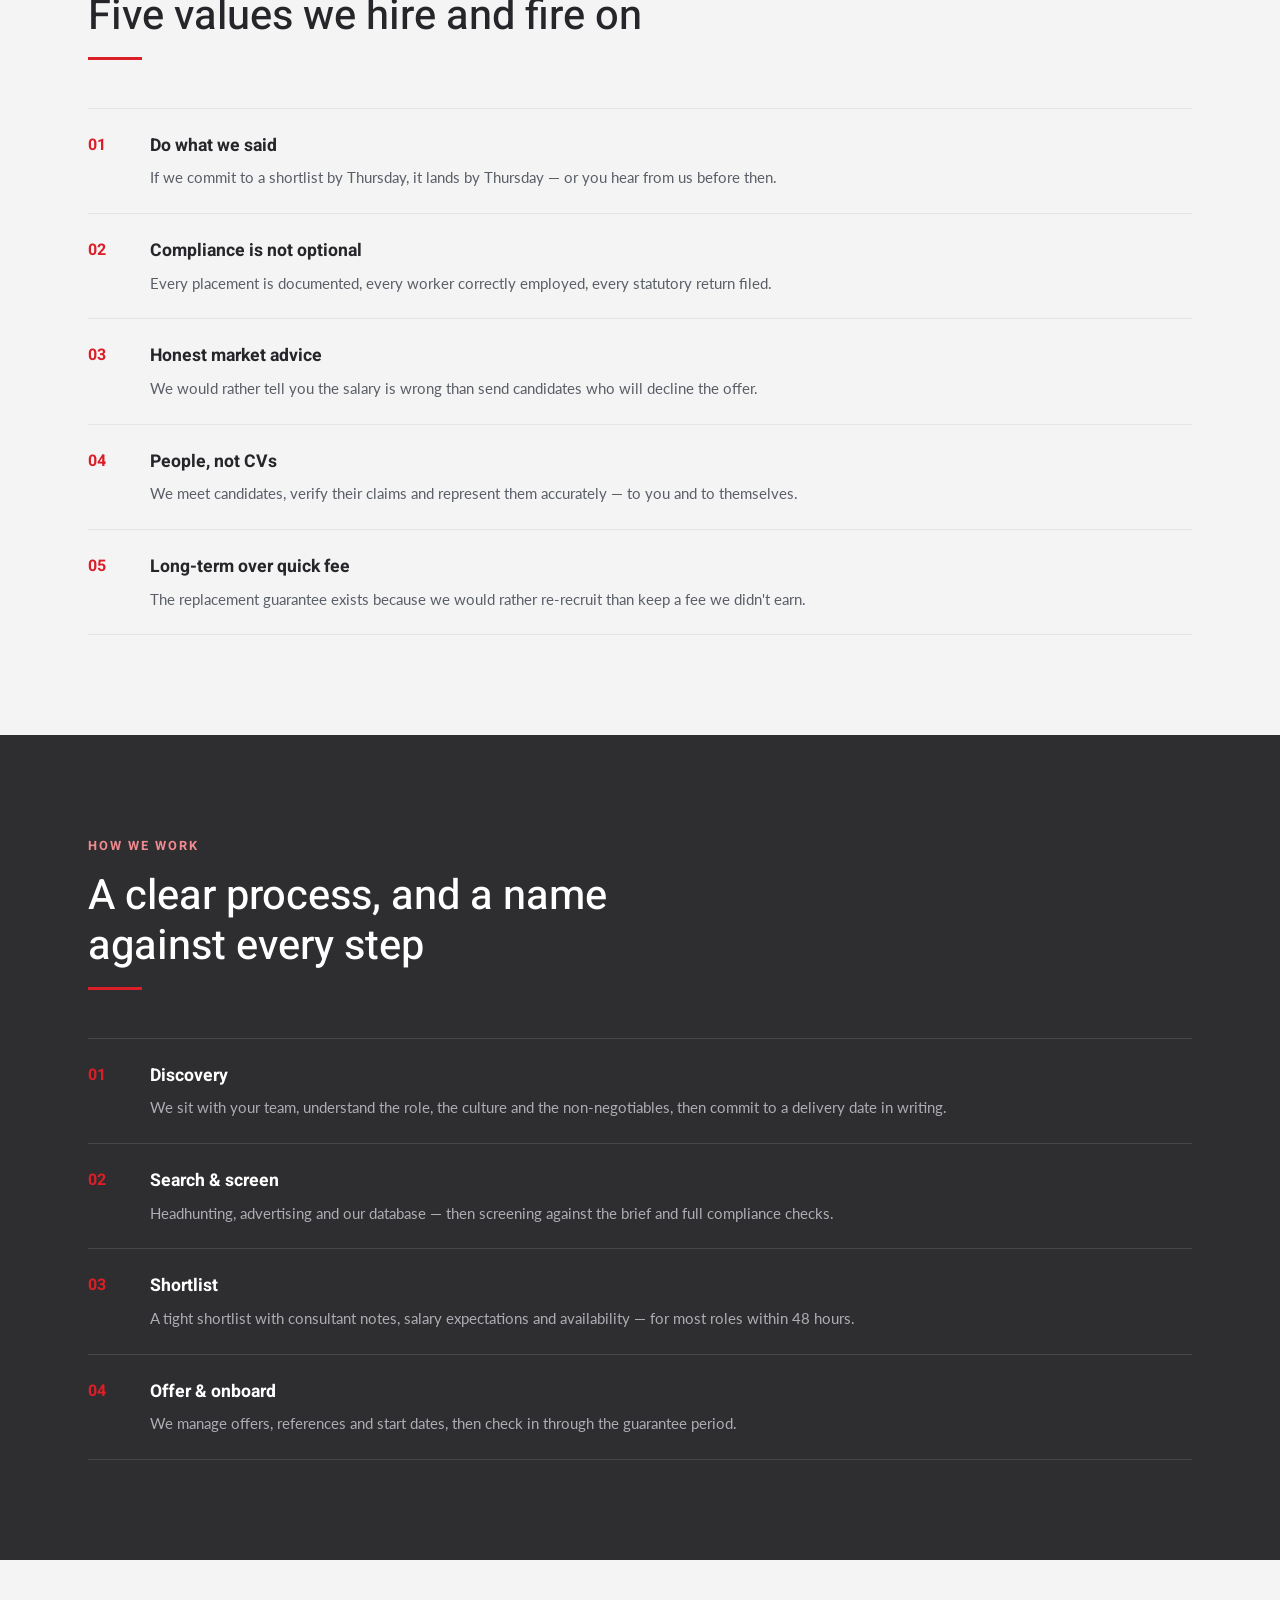
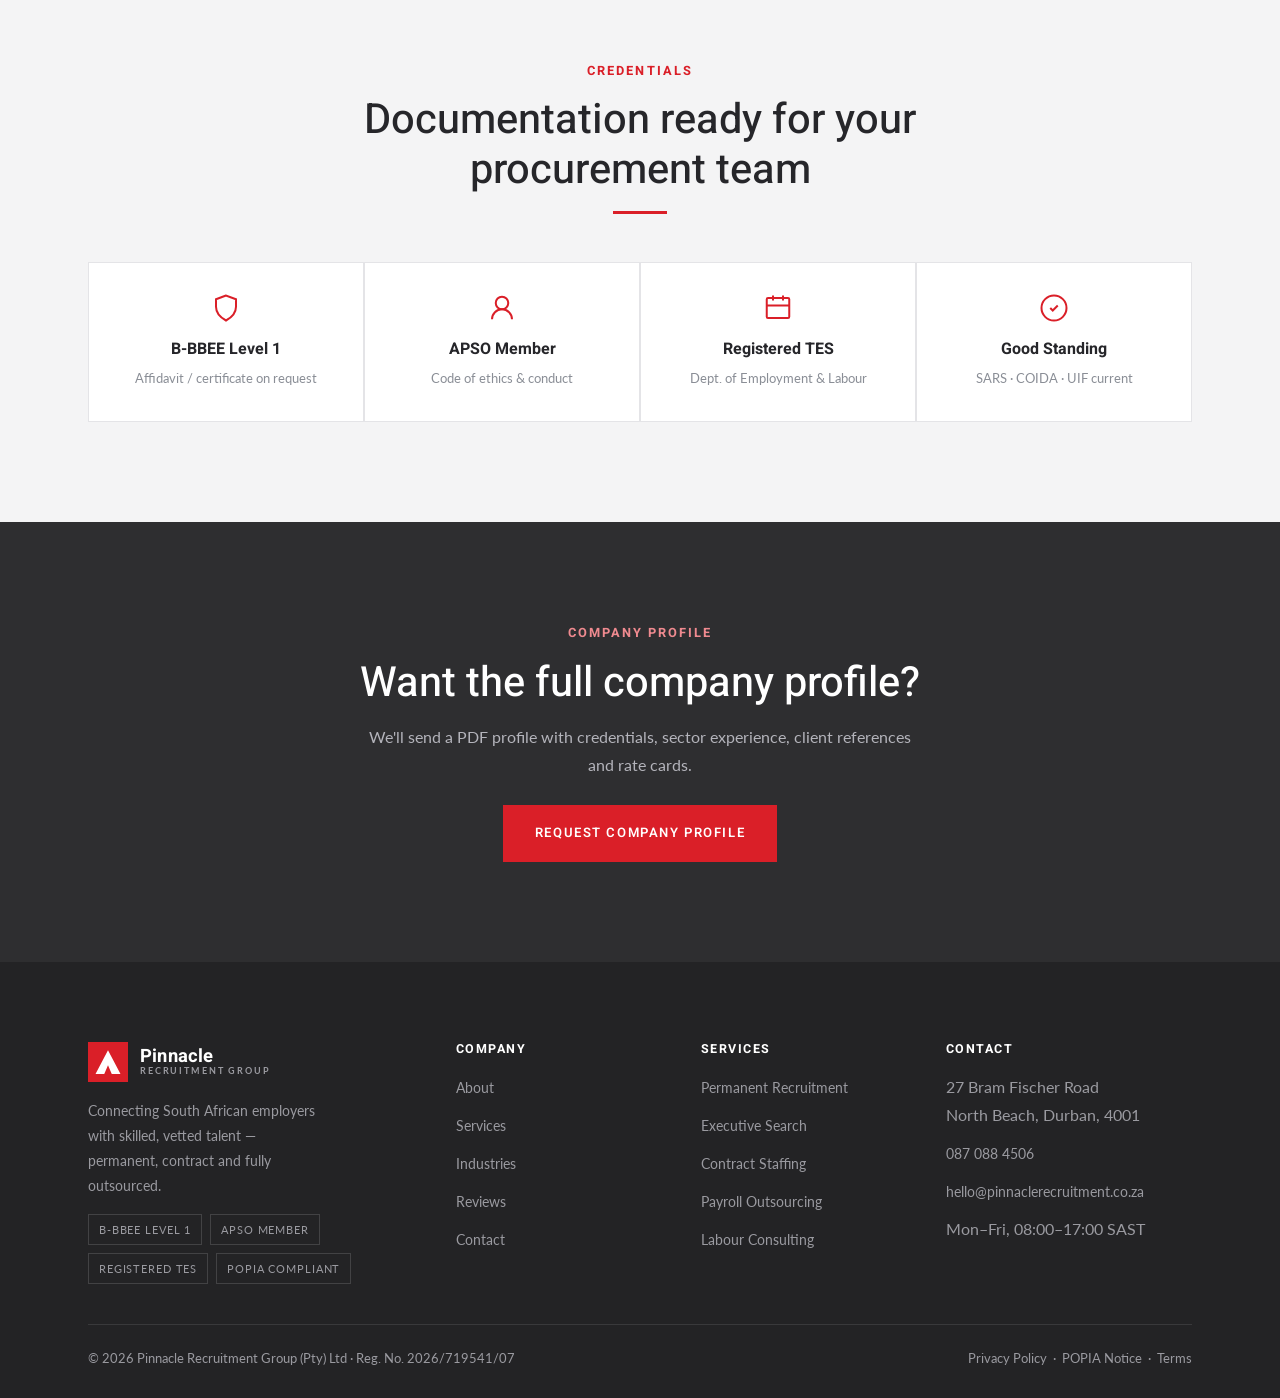
==== commit d387aa03: "Set company registration number (2026/719541/07) Co-Authored-By: Claude Sonnet 5 <noreply@anthropic." ====
--- a/about.html
+++ b/about.html
@@ -178,7 +178,7 @@
       <div class="footer-col"><h4>Contact</h4><ul><li>27 Bram Fischer Road<br>North Beach, Durban, 4001</li><li><a href="tel:0870884506">087 088 4506</a></li><li><a href="mailto:hello@pinnaclerecruitment.co.za">hello@pinnaclerecruitment.co.za</a></li><li>Mon–Fri, 08:00–17:00 SAST</li></ul></div>
     </div>
     <div class="footer-bottom">
-      <span>© <span data-year>2026</span> Pinnacle Recruitment Group (Pty) Ltd · Reg. No. 2019/XXXXXX/07</span>
+      <span>© <span data-year>2026</span> Pinnacle Recruitment Group (Pty) Ltd · Reg. No. 2026/719541/07</span>
       <span><a href="#">Privacy Policy</a> &nbsp;·&nbsp; <a href="#">POPIA Notice</a> &nbsp;·&nbsp; <a href="#">Terms</a></span>
     </div>
   </div>
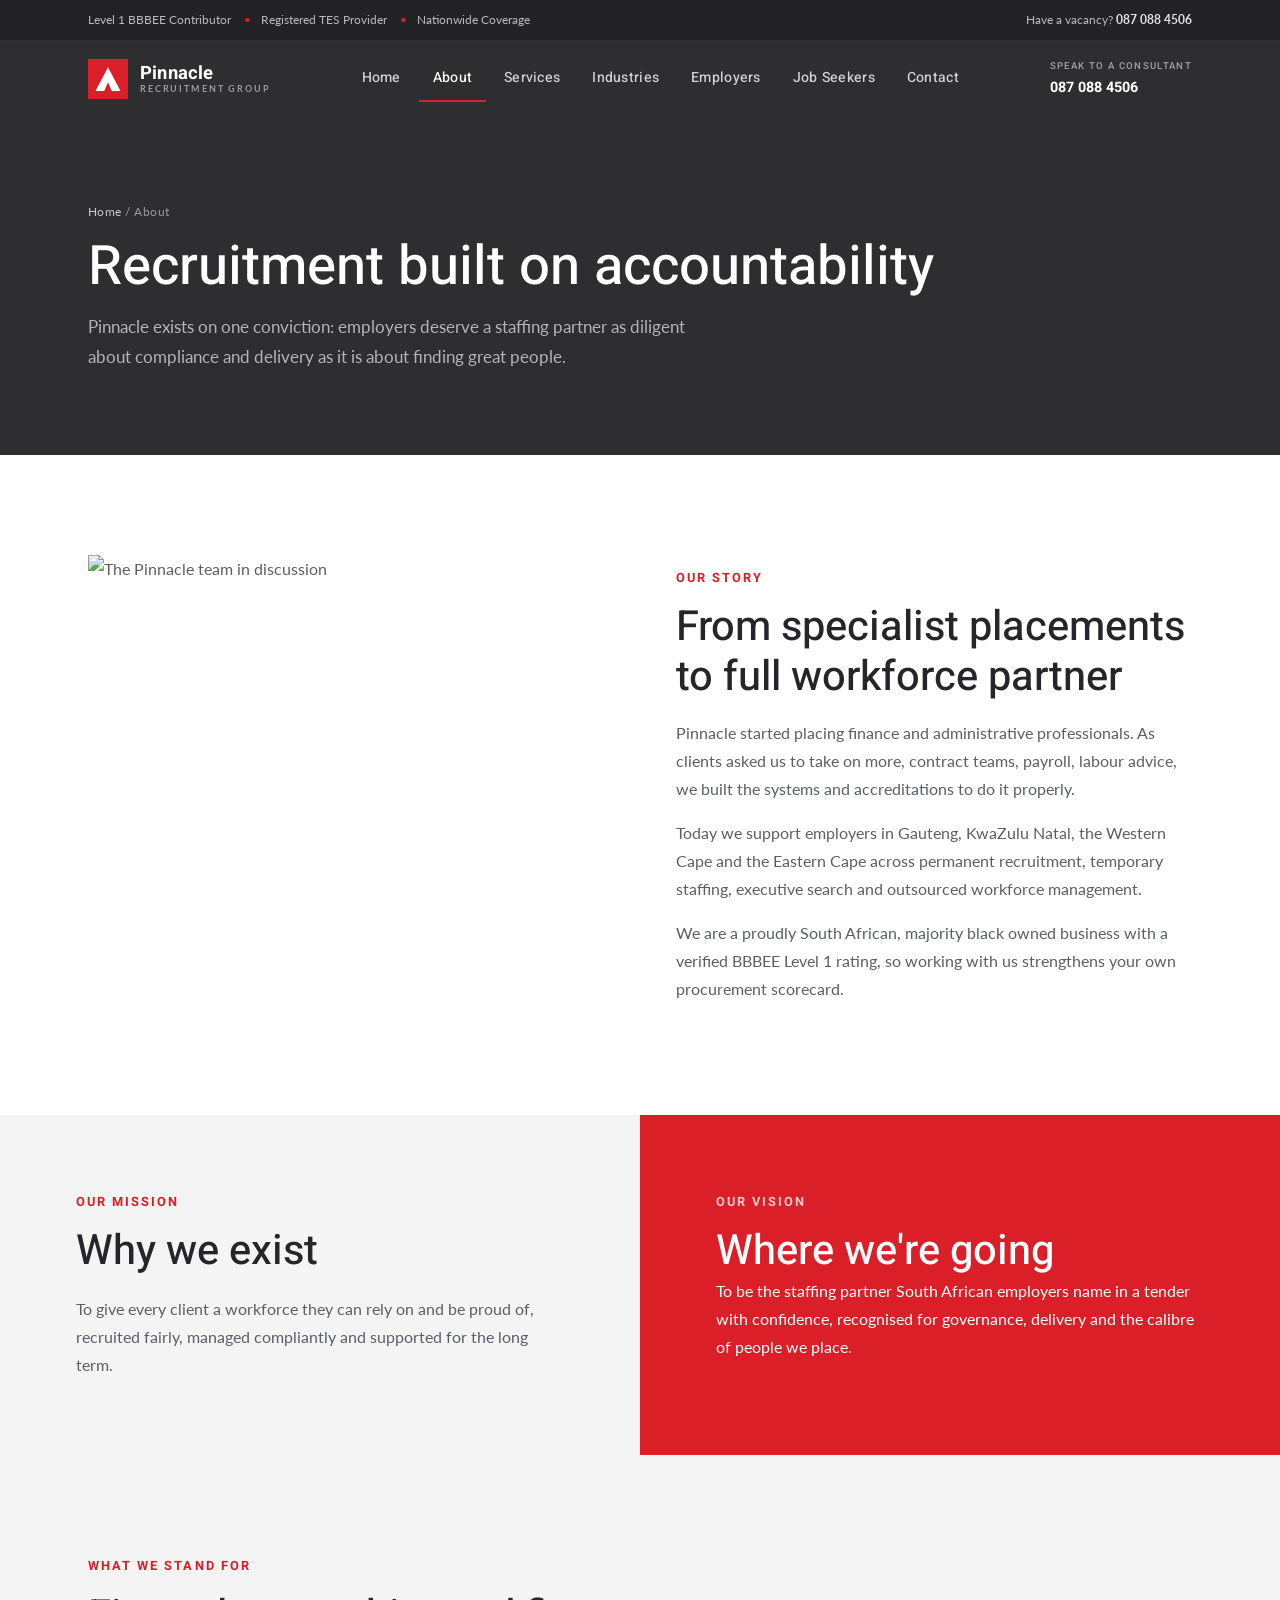
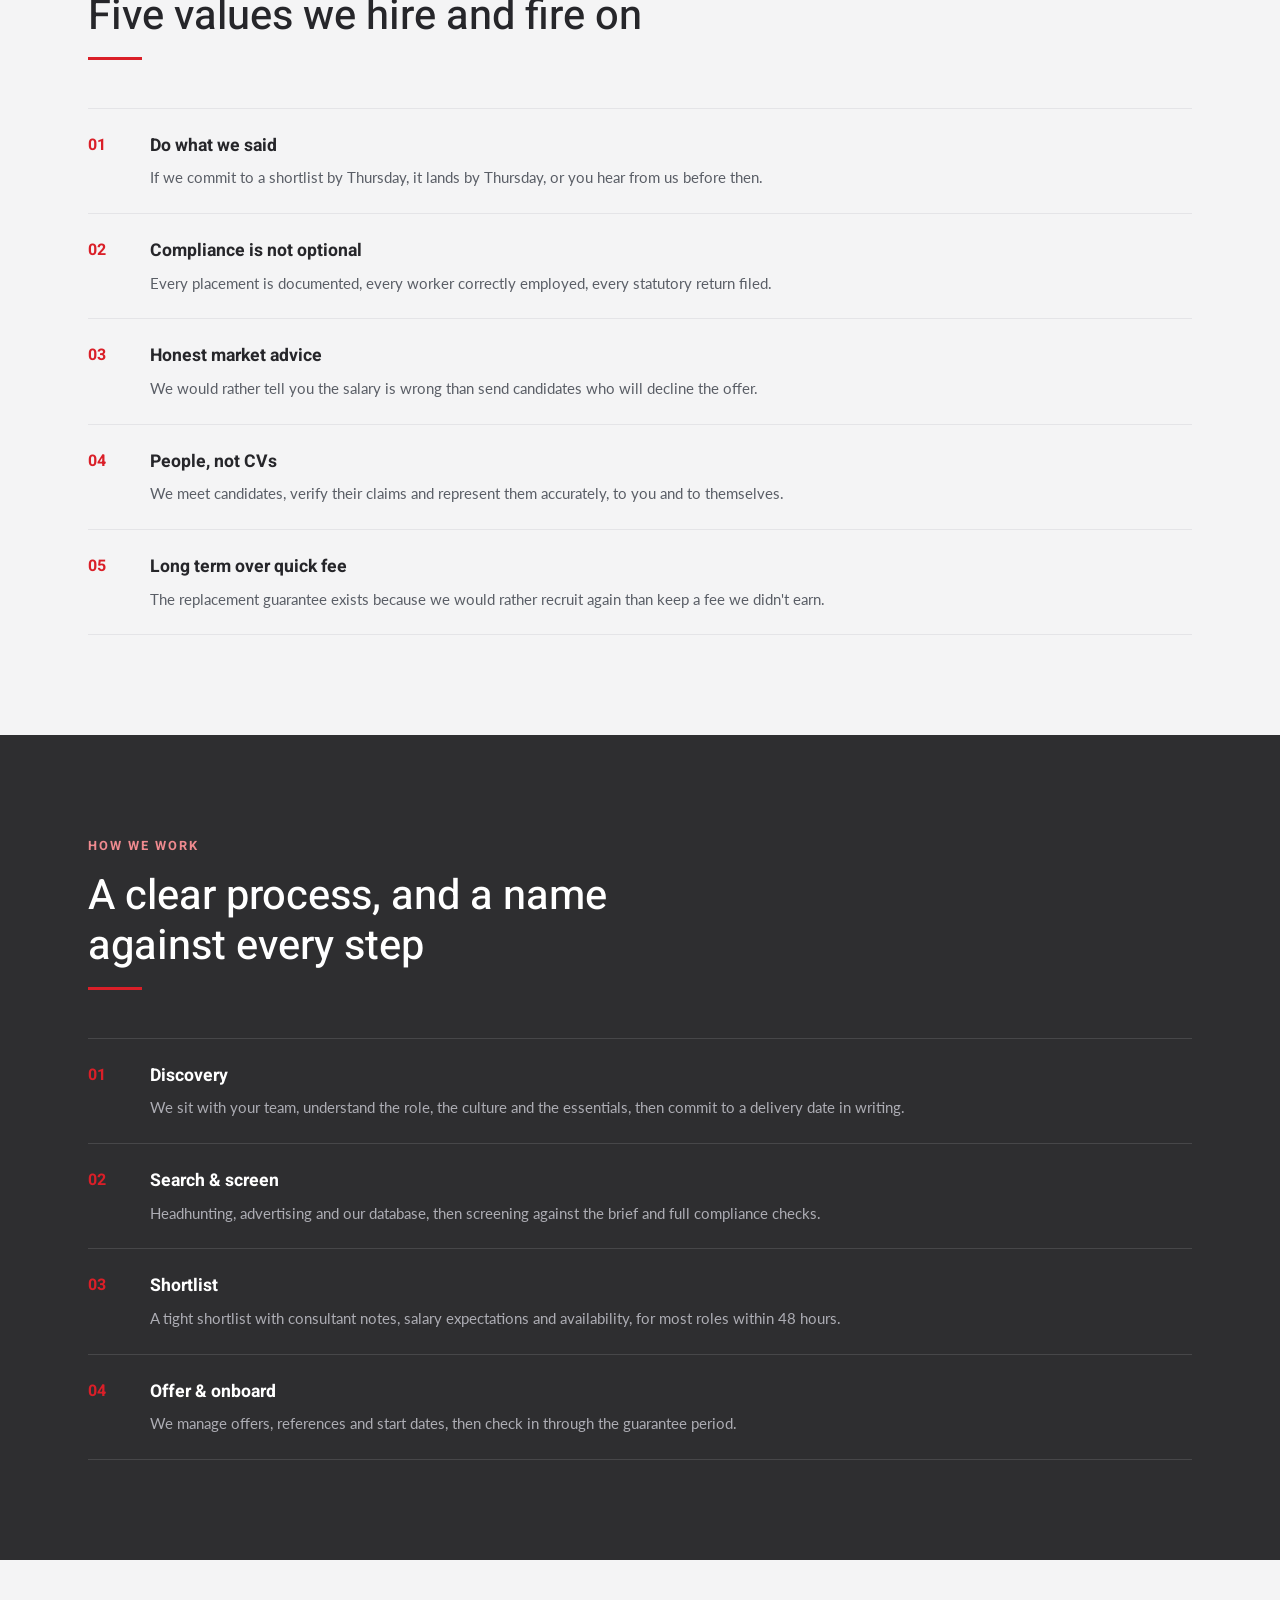
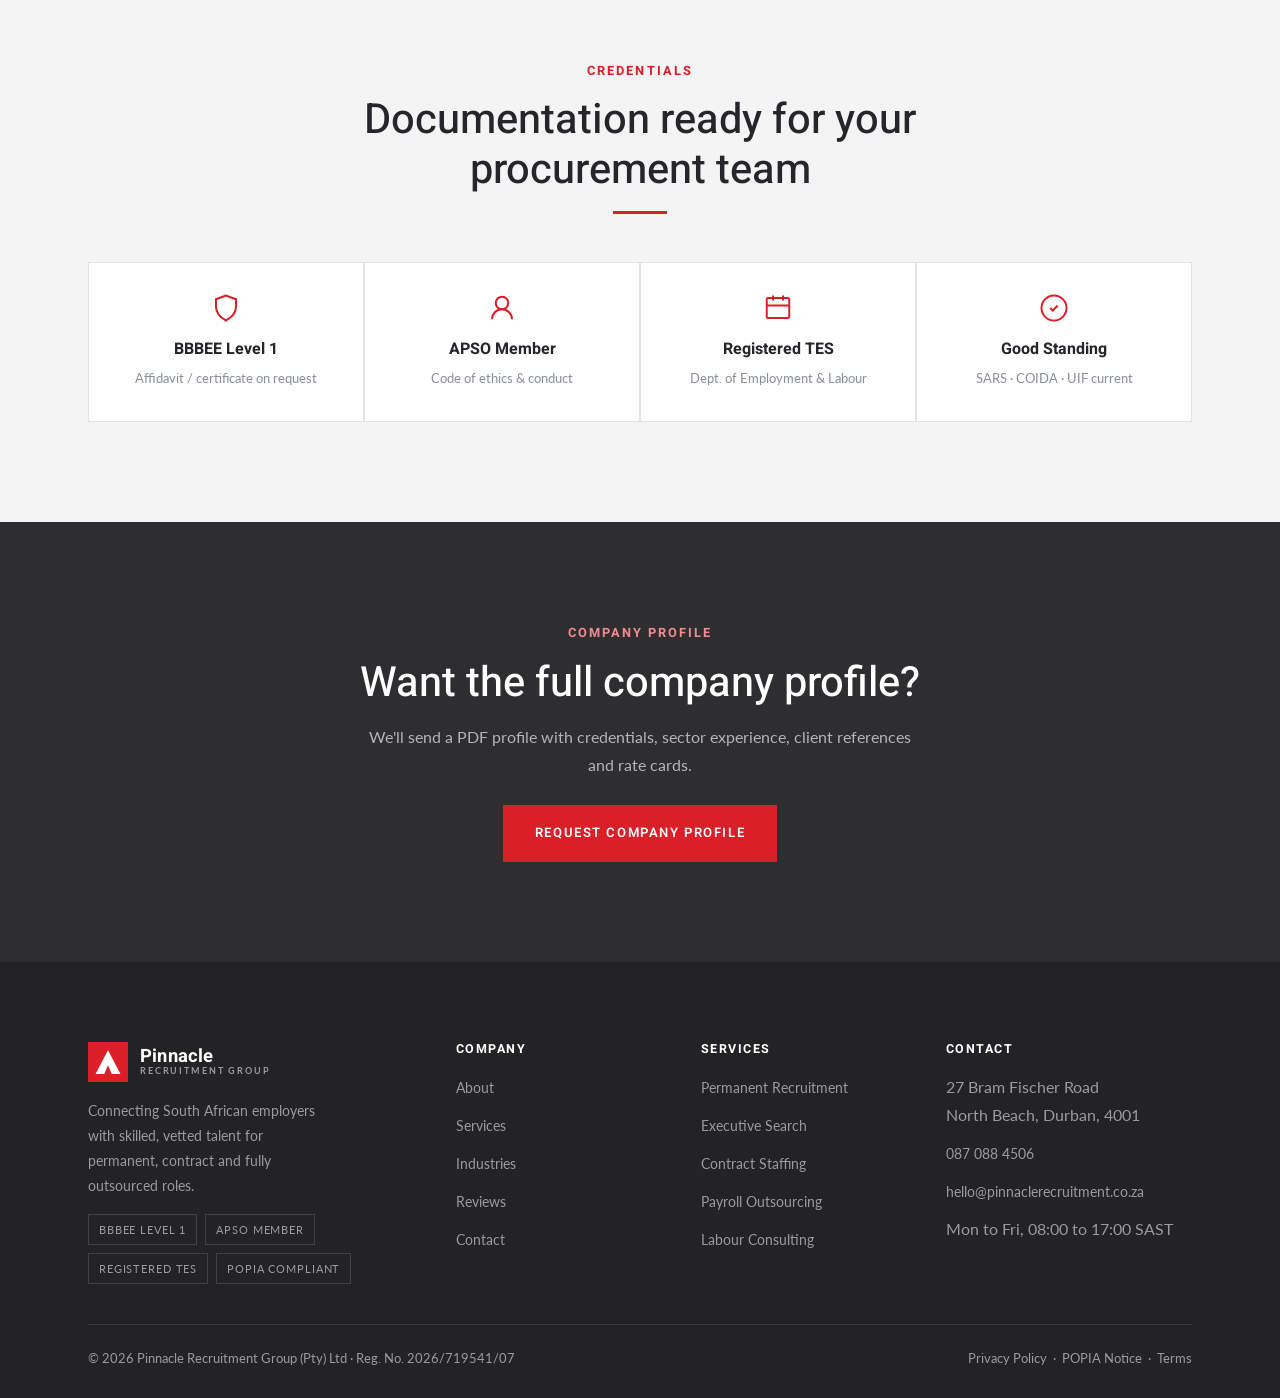
==== commit e9a63ece: "Remove hyphens and dashes from all site copy - reword hyphenated compounds (work ready, full time, b" ====
--- a/about.html
+++ b/about.html
@@ -3,13 +3,13 @@
 <head>
 <meta charset="UTF-8">
 <meta name="viewport" content="width=device-width, initial-scale=1">
-<title>About — Pinnacle Recruitment Group</title>
-<meta name="description" content="Pinnacle Recruitment Group is a Level 1 B-BBEE, majority black-owned South African staffing firm. Our story, values and credentials.">
+<title>About | Pinnacle Recruitment Group</title>
+<meta name="description" content="Pinnacle Recruitment Group is a Level 1 BBBEE, majority black owned South African staffing firm. Our story, values and credentials.">
 <link rel="icon" href="assets/favicon.svg" type="image/svg+xml">
 <link rel="preconnect" href="https://fonts.googleapis.com">
 <link rel="preconnect" href="https://fonts.gstatic.com" crossorigin>
 <link href="https://fonts.googleapis.com/css2?family=Heebo:wght@400;500;600;700&family=Lato:wght@400;700&display=swap" rel="stylesheet">
-<link rel="stylesheet" href="css/style.css?v=4">
+<link rel="stylesheet" href="css/style.css?v=5">
 <script>document.documentElement.classList.add("js");</script>
 </head>
 <body>
@@ -18,7 +18,7 @@
 <div class="topbar">
   <div class="container">
     <div class="topbar__left">
-      <span>Level 1 B-BBEE Contributor</span>
+      <span>Level 1 BBBEE Contributor</span>
       <span>Registered TES Provider</span>
       <span>Nationwide Coverage</span>
     </div>
@@ -70,7 +70,7 @@
     <div class="container">
       <div class="crumbs"><a href="index.html">Home</a> / About</div>
       <h1>Recruitment built on accountability</h1>
-      <p>Pinnacle exists on one conviction: employers deserve a staffing partner as diligent about compliance and follow-through as it is about finding great people.</p>
+      <p>Pinnacle exists on one conviction: employers deserve a staffing partner as diligent about compliance and delivery as it is about finding great people.</p>
     </div>
   </section>
 
@@ -83,9 +83,9 @@
         <div class="two-col__body">
           <span class="eyebrow">Our story</span>
           <h2>From specialist placements to full workforce partner</h2>
-          <p>Pinnacle started placing finance and administrative professionals. As clients asked us to take on more — contract teams, payroll, labour advice — we built the systems and accreditations to do it properly.</p>
-          <p>Today we support employers in Gauteng, KwaZulu-Natal, the Western Cape and the Eastern Cape across permanent recruitment, temporary staffing, executive search and outsourced workforce management.</p>
-          <p>We are a proudly South African, majority black-owned business with a verified B-BBEE Level 1 rating — so working with us strengthens your own procurement scorecard.</p>
+          <p>Pinnacle started placing finance and administrative professionals. As clients asked us to take on more, contract teams, payroll, labour advice, we built the systems and accreditations to do it properly.</p>
+          <p>Today we support employers in Gauteng, KwaZulu Natal, the Western Cape and the Eastern Cape across permanent recruitment, temporary staffing, executive search and outsourced workforce management.</p>
+          <p>We are a proudly South African, majority black owned business with a verified BBBEE Level 1 rating, so working with us strengthens your own procurement scorecard.</p>
         </div>
       </div>
     </div>
@@ -96,12 +96,12 @@
       <div class="split-panel__text reveal">
         <span class="eyebrow">Our mission</span>
         <h2>Why we exist</h2>
-        <p>To give every client a workforce they can rely on and be proud of — recruited fairly, managed compliantly and supported for the long term.</p>
+        <p>To give every client a workforce they can rely on and be proud of, recruited fairly, managed compliantly and supported for the long term.</p>
       </div>
       <div class="split-panel__stats reveal">
         <span class="eyebrow">Our vision</span>
         <h2 style="color:#fff">Where we're going</h2>
-        <p style="color:rgba(255,255,255,.9)">To be the staffing partner South African employers name in a tender with confidence — recognised for governance, delivery and the calibre of people we place.</p>
+        <p style="color:rgba(255,255,255.9)">To be the staffing partner South African employers name in a tender with confidence, recognised for governance, delivery and the calibre of people we place.</p>
       </div>
     </div>
   </section>
@@ -113,11 +113,11 @@
         <h2>Five values we hire and fire on</h2>
       </div>
       <ul class="stack">
-        <li><span class="stack__n">01</span><div><b>Do what we said</b><p>If we commit to a shortlist by Thursday, it lands by Thursday — or you hear from us before then.</p></div></li>
+        <li><span class="stack__n">01</span><div><b>Do what we said</b><p>If we commit to a shortlist by Thursday, it lands by Thursday, or you hear from us before then.</p></div></li>
         <li><span class="stack__n">02</span><div><b>Compliance is not optional</b><p>Every placement is documented, every worker correctly employed, every statutory return filed.</p></div></li>
         <li><span class="stack__n">03</span><div><b>Honest market advice</b><p>We would rather tell you the salary is wrong than send candidates who will decline the offer.</p></div></li>
-        <li><span class="stack__n">04</span><div><b>People, not CVs</b><p>We meet candidates, verify their claims and represent them accurately — to you and to themselves.</p></div></li>
-        <li><span class="stack__n">05</span><div><b>Long-term over quick fee</b><p>The replacement guarantee exists because we would rather re-recruit than keep a fee we didn't earn.</p></div></li>
+        <li><span class="stack__n">04</span><div><b>People, not CVs</b><p>We meet candidates, verify their claims and represent them accurately, to you and to themselves.</p></div></li>
+        <li><span class="stack__n">05</span><div><b>Long term over quick fee</b><p>The replacement guarantee exists because we would rather recruit again than keep a fee we didn't earn.</p></div></li>
       </ul>
     </div>
   </section>
@@ -129,9 +129,9 @@
         <h2>A clear process, and a name against every step</h2>
       </div>
       <ul class="stack reveal stagger" style="border-color:var(--line-dark)">
-        <li style="border-color:var(--line-dark)"><span class="stack__n">01</span><div><b style="color:#fff">Discovery</b><p style="color:#ADADB4">We sit with your team, understand the role, the culture and the non-negotiables, then commit to a delivery date in writing.</p></div></li>
-        <li style="border-color:var(--line-dark)"><span class="stack__n">02</span><div><b style="color:#fff">Search &amp; screen</b><p style="color:#ADADB4">Headhunting, advertising and our database — then screening against the brief and full compliance checks.</p></div></li>
-        <li style="border-color:var(--line-dark)"><span class="stack__n">03</span><div><b style="color:#fff">Shortlist</b><p style="color:#ADADB4">A tight shortlist with consultant notes, salary expectations and availability — for most roles within 48 hours.</p></div></li>
+        <li style="border-color:var(--line-dark)"><span class="stack__n">01</span><div><b style="color:#fff">Discovery</b><p style="color:#ADADB4">We sit with your team, understand the role, the culture and the essentials, then commit to a delivery date in writing.</p></div></li>
+        <li style="border-color:var(--line-dark)"><span class="stack__n">02</span><div><b style="color:#fff">Search &amp; screen</b><p style="color:#ADADB4">Headhunting, advertising and our database, then screening against the brief and full compliance checks.</p></div></li>
+        <li style="border-color:var(--line-dark)"><span class="stack__n">03</span><div><b style="color:#fff">Shortlist</b><p style="color:#ADADB4">A tight shortlist with consultant notes, salary expectations and availability, for most roles within 48 hours.</p></div></li>
         <li style="border-color:var(--line-dark)"><span class="stack__n">04</span><div><b style="color:#fff">Offer &amp; onboard</b><p style="color:#ADADB4">We manage offers, references and start dates, then check in through the guarantee period.</p></div></li>
       </ul>
     </div>
@@ -144,7 +144,7 @@
         <h2>Documentation ready for your procurement team</h2>
       </div>
       <div class="trust-row reveal stagger">
-        <div class="trust"><svg viewBox="0 0 24 24" fill="none" stroke="currentColor" stroke-width="1.6"><path d="M12 2 4 5v6c0 5 3.4 8.5 8 11 4.6-2.5 8-6 8-11V5z"/></svg><b>B-BBEE Level 1</b><span>Affidavit / certificate on request</span></div>
+        <div class="trust"><svg viewBox="0 0 24 24" fill="none" stroke="currentColor" stroke-width="1.6"><path d="M12 2 4 5v6c0 5 3.4 8.5 8 11 4.6-2.5 8-6 8-11V5z"/></svg><b>BBBEE Level 1</b><span>Affidavit / certificate on request</span></div>
         <div class="trust"><svg viewBox="0 0 24 24" fill="none" stroke="currentColor" stroke-width="1.6"><circle cx="12" cy="8" r="5"/><path d="M20 21a8 8 0 0 0-16 0"/></svg><b>APSO Member</b><span>Code of ethics &amp; conduct</span></div>
         <div class="trust"><svg viewBox="0 0 24 24" fill="none" stroke="currentColor" stroke-width="1.6"><rect x="3" y="4" width="18" height="16" rx="1"/><path d="M8 2v4M16 2v4M3 10h18"/></svg><b>Registered TES</b><span>Dept. of Employment &amp; Labour</span></div>
         <div class="trust"><svg viewBox="0 0 24 24" fill="none" stroke="currentColor" stroke-width="1.6"><circle cx="12" cy="12" r="10"/><path d="m9 12 2 2 4-4"/></svg><b>Good Standing</b><span>SARS · COIDA · UIF current</span></div>
@@ -170,12 +170,12 @@
           <svg class="brand__mark" viewBox="0 0 64 64" aria-hidden="true"><rect width="64" height="64" fill="#DA1F28"/><path d="M32 13 L52 51 H38 L32 37 L26 51 H12 Z" fill="#fff"/></svg>
           <span class="brand__text"><span class="brand__name">Pinnacle</span><span class="brand__sub">Recruitment Group</span></span>
         </a>
-        <p class="footer-blurb">Connecting South African employers with skilled, vetted talent — permanent, contract and fully outsourced.</p>
-        <div class="footer-badges"><span>B-BBEE Level 1</span><span>APSO Member</span><span>Registered TES</span><span>POPIA Compliant</span></div>
+        <p class="footer-blurb">Connecting South African employers with skilled, vetted talent for permanent, contract and fully outsourced roles.</p>
+        <div class="footer-badges"><span>BBBEE Level 1</span><span>APSO Member</span><span>Registered TES</span><span>POPIA Compliant</span></div>
       </div>
       <div class="footer-col"><h4>Company</h4><ul><li><a href="about.html">About</a></li><li><a href="services.html">Services</a></li><li><a href="industries.html">Industries</a></li><li><a href="index.html#reviews">Reviews</a></li><li><a href="contact.html">Contact</a></li></ul></div>
       <div class="footer-col"><h4>Services</h4><ul><li><a href="services.html#permanent">Permanent Recruitment</a></li><li><a href="services.html#executive">Executive Search</a></li><li><a href="services.html#contract">Contract Staffing</a></li><li><a href="services.html#payroll">Payroll Outsourcing</a></li><li><a href="services.html#consulting">Labour Consulting</a></li></ul></div>
-      <div class="footer-col"><h4>Contact</h4><ul><li>27 Bram Fischer Road<br>North Beach, Durban, 4001</li><li><a href="tel:0870884506">087 088 4506</a></li><li><a href="mailto:hello@pinnaclerecruitment.co.za">hello@pinnaclerecruitment.co.za</a></li><li>Mon–Fri, 08:00–17:00 SAST</li></ul></div>
+      <div class="footer-col"><h4>Contact</h4><ul><li>27 Bram Fischer Road<br>North Beach, Durban, 4001</li><li><a href="tel:0870884506">087 088 4506</a></li><li><a href="mailto:hello@pinnaclerecruitment.co.za">hello@pinnaclerecruitment.co.za</a></li><li>Mon to Fri, 08:00 to 17:00 SAST</li></ul></div>
     </div>
     <div class="footer-bottom">
       <span>© <span data-year>2026</span> Pinnacle Recruitment Group (Pty) Ltd · Reg. No. 2026/719541/07</span>
@@ -184,6 +184,6 @@
   </div>
 </footer>
 
-<script src="js/main.js?v=4"></script>
+<script src="js/main.js?v=5"></script>
 </body>
 </html>
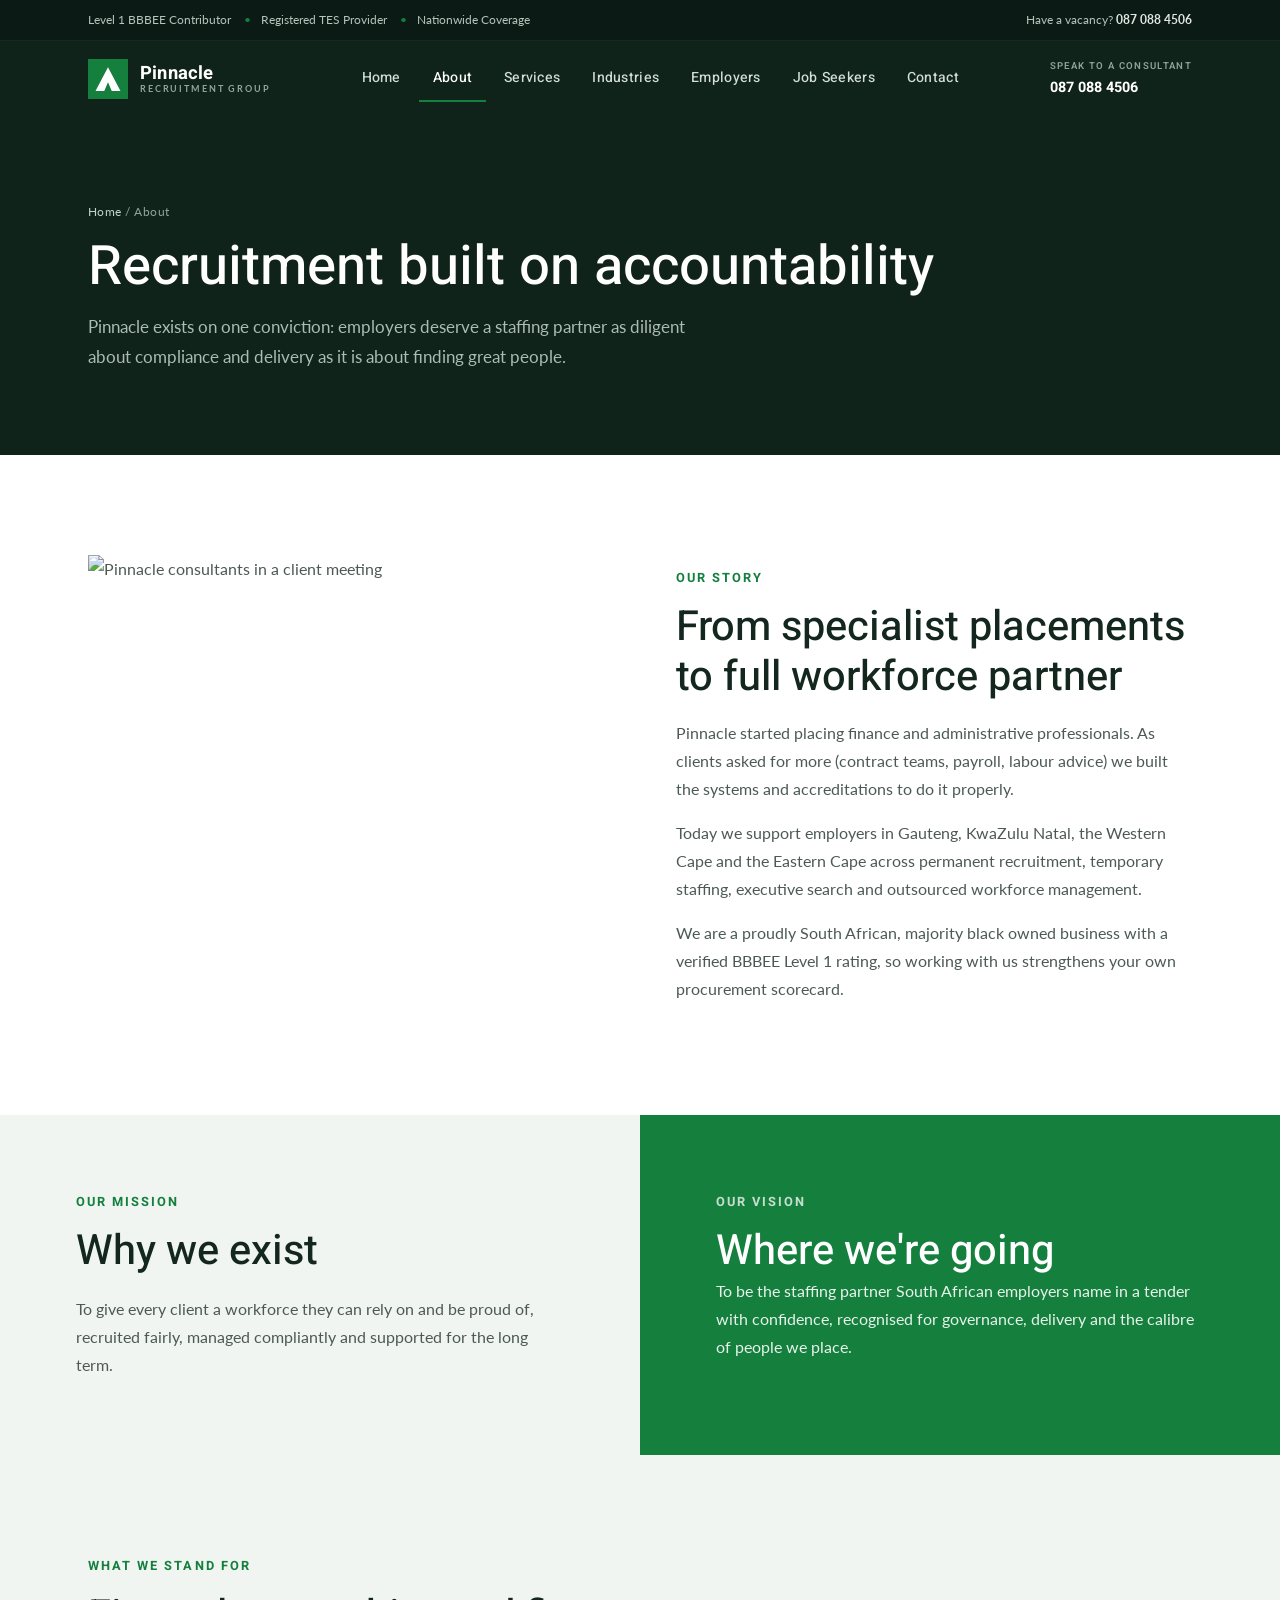
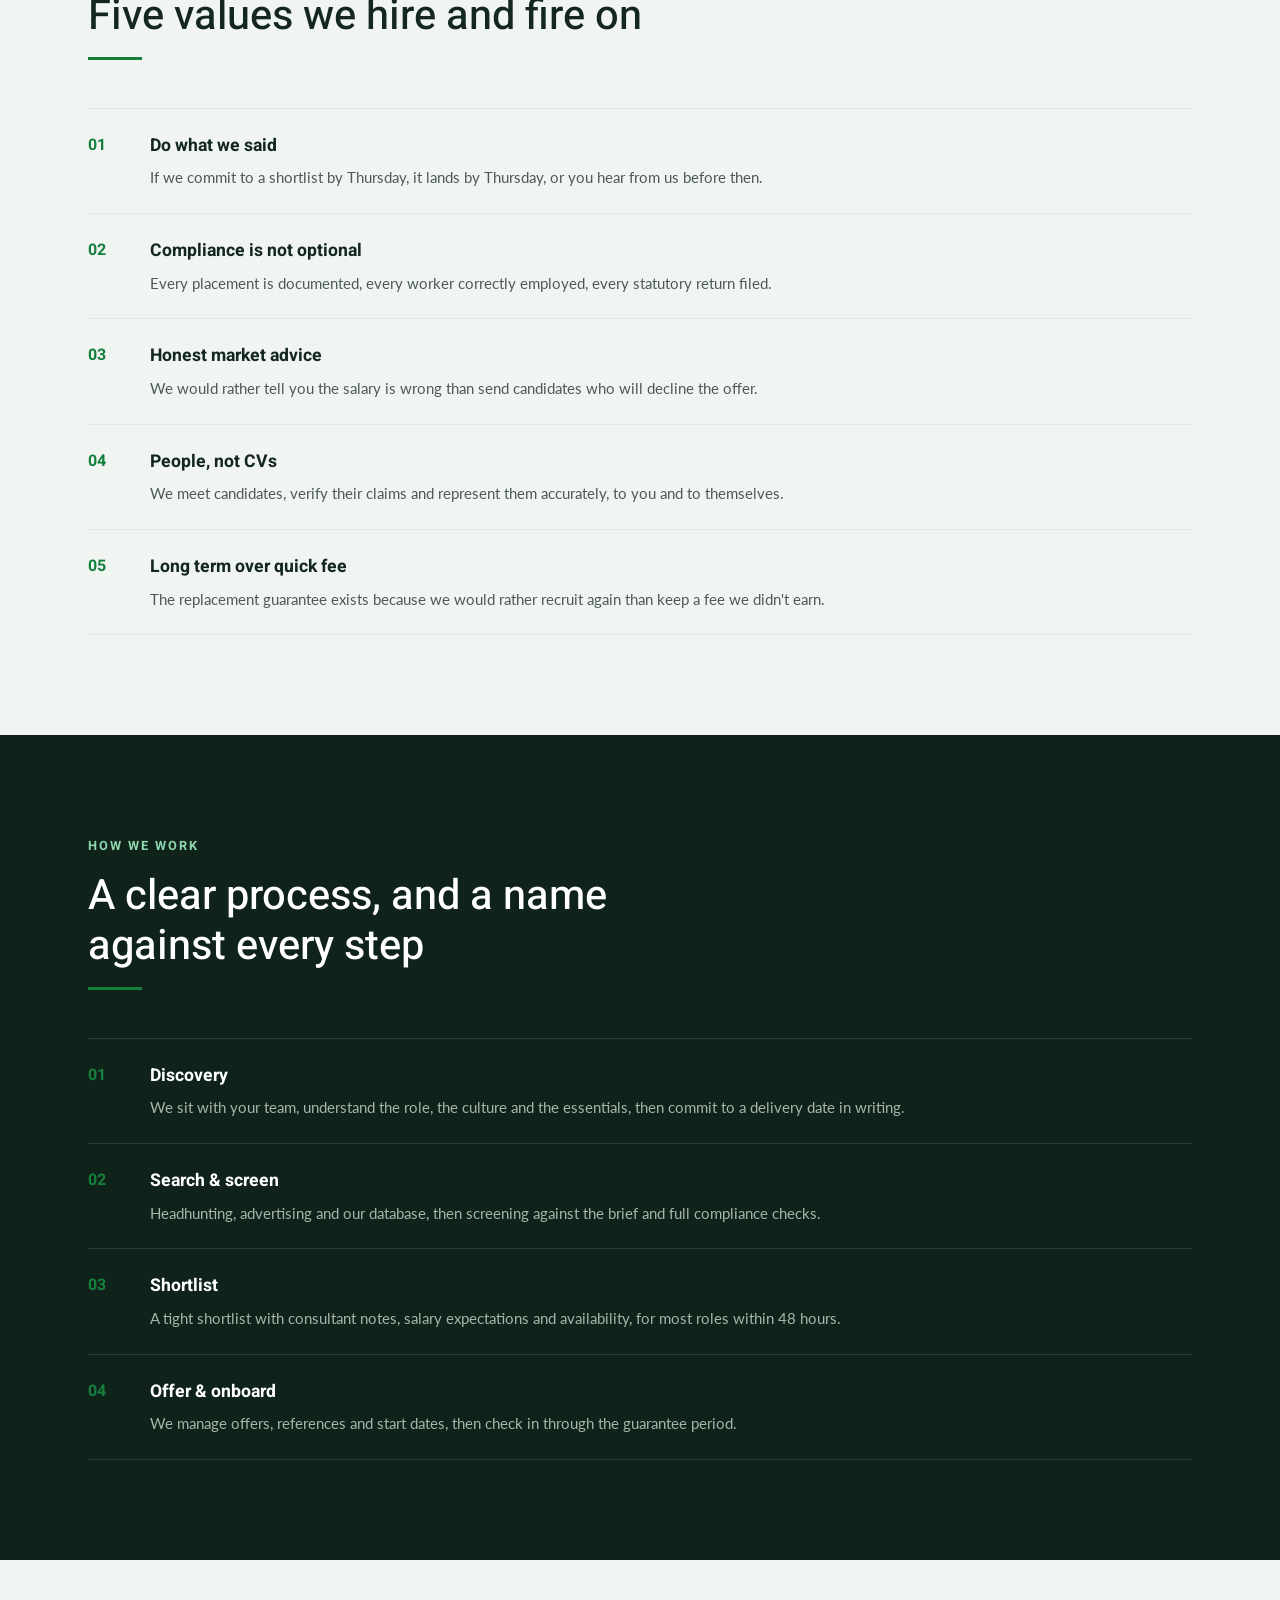
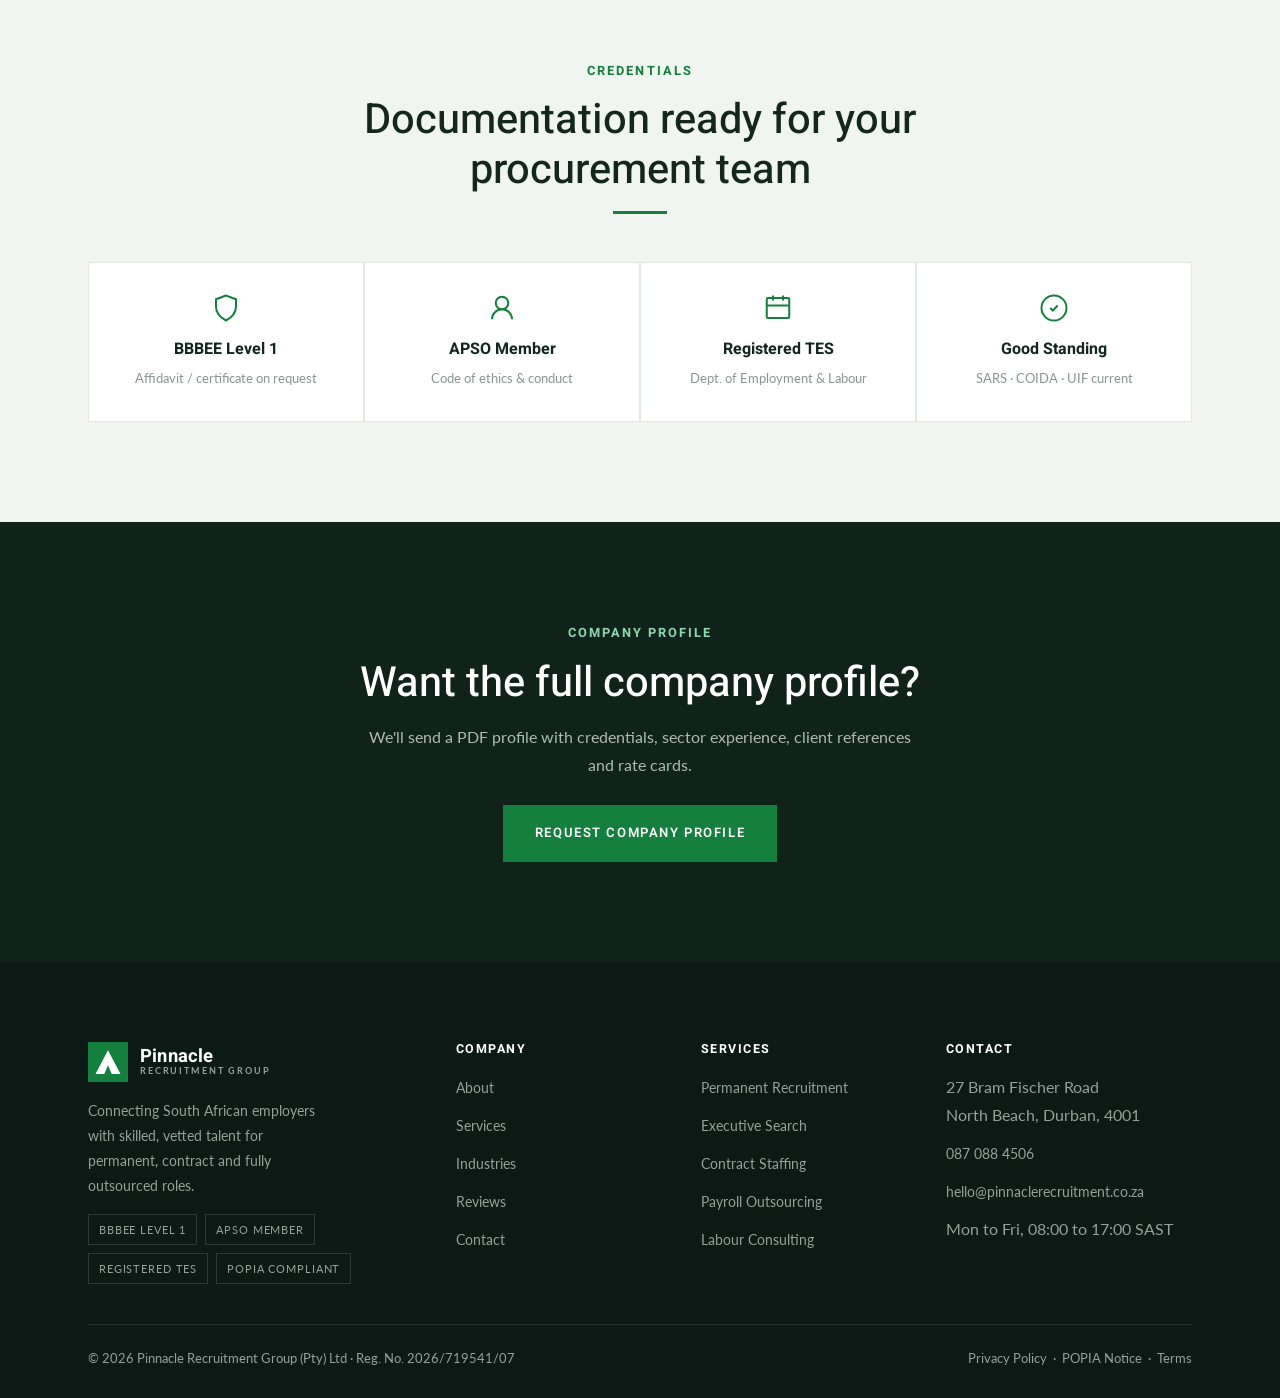
==== commit 1e7252e3: "Switch palette to green and white; use images featuring Black professionals - accent red -> green (#" ====
--- a/about.html
+++ b/about.html
@@ -9,7 +9,7 @@
 <link rel="preconnect" href="https://fonts.googleapis.com">
 <link rel="preconnect" href="https://fonts.gstatic.com" crossorigin>
 <link href="https://fonts.googleapis.com/css2?family=Heebo:wght@400;500;600;700&family=Lato:wght@400;700&display=swap" rel="stylesheet">
-<link rel="stylesheet" href="css/style.css?v=5">
+<link rel="stylesheet" href="css/style.css?v=6">
 <script>document.documentElement.classList.add("js");</script>
 </head>
 <body>
@@ -30,7 +30,7 @@
   <div class="container">
     <nav class="nav" aria-label="Primary">
       <a class="brand" href="index.html">
-        <svg class="brand__mark" viewBox="0 0 64 64" aria-hidden="true"><rect width="64" height="64" fill="#DA1F28"/><path d="M32 13 L52 51 H38 L32 37 L26 51 H12 Z" fill="#fff"/></svg>
+        <svg class="brand__mark" viewBox="0 0 64 64" aria-hidden="true"><rect width="64" height="64" fill="#15803D"/><path d="M32 13 L52 51 H38 L32 37 L26 51 H12 Z" fill="#fff"/></svg>
         <span class="brand__text"><span class="brand__name">Pinnacle</span><span class="brand__sub">Recruitment Group</span></span>
       </a>
       <div class="nav__menu">
@@ -78,12 +78,12 @@
     <div class="container">
       <div class="two-col reveal">
         <div class="two-col__media">
-          <img src="https://images.unsplash.com/photo-1521737711867-e3b97375f902?auto=format&fit=crop&w=1100&q=80" alt="The Pinnacle team in discussion">
+          <img src="https://images.unsplash.com/photo-1573496130407-57329f01f769?auto=format&fit=crop&w=1100&q=80" alt="Pinnacle consultants in a client meeting">
         </div>
         <div class="two-col__body">
           <span class="eyebrow">Our story</span>
           <h2>From specialist placements to full workforce partner</h2>
-          <p>Pinnacle started placing finance and administrative professionals. As clients asked us to take on more, contract teams, payroll, labour advice, we built the systems and accreditations to do it properly.</p>
+          <p>Pinnacle started placing finance and administrative professionals. As clients asked for more (contract teams, payroll, labour advice) we built the systems and accreditations to do it properly.</p>
           <p>Today we support employers in Gauteng, KwaZulu Natal, the Western Cape and the Eastern Cape across permanent recruitment, temporary staffing, executive search and outsourced workforce management.</p>
           <p>We are a proudly South African, majority black owned business with a verified BBBEE Level 1 rating, so working with us strengthens your own procurement scorecard.</p>
         </div>
@@ -101,7 +101,7 @@
       <div class="split-panel__stats reveal">
         <span class="eyebrow">Our vision</span>
         <h2 style="color:#fff">Where we're going</h2>
-        <p style="color:rgba(255,255,255.9)">To be the staffing partner South African employers name in a tender with confidence, recognised for governance, delivery and the calibre of people we place.</p>
+        <p style="color:rgba(255,255,255,.9)">To be the staffing partner South African employers name in a tender with confidence, recognised for governance, delivery and the calibre of people we place.</p>
       </div>
     </div>
   </section>
@@ -129,10 +129,10 @@
         <h2>A clear process, and a name against every step</h2>
       </div>
       <ul class="stack reveal stagger" style="border-color:var(--line-dark)">
-        <li style="border-color:var(--line-dark)"><span class="stack__n">01</span><div><b style="color:#fff">Discovery</b><p style="color:#ADADB4">We sit with your team, understand the role, the culture and the essentials, then commit to a delivery date in writing.</p></div></li>
-        <li style="border-color:var(--line-dark)"><span class="stack__n">02</span><div><b style="color:#fff">Search &amp; screen</b><p style="color:#ADADB4">Headhunting, advertising and our database, then screening against the brief and full compliance checks.</p></div></li>
-        <li style="border-color:var(--line-dark)"><span class="stack__n">03</span><div><b style="color:#fff">Shortlist</b><p style="color:#ADADB4">A tight shortlist with consultant notes, salary expectations and availability, for most roles within 48 hours.</p></div></li>
-        <li style="border-color:var(--line-dark)"><span class="stack__n">04</span><div><b style="color:#fff">Offer &amp; onboard</b><p style="color:#ADADB4">We manage offers, references and start dates, then check in through the guarantee period.</p></div></li>
+        <li style="border-color:var(--line-dark)"><span class="stack__n">01</span><div><b style="color:#fff">Discovery</b><p style="color:#A6B6AC">We sit with your team, understand the role, the culture and the essentials, then commit to a delivery date in writing.</p></div></li>
+        <li style="border-color:var(--line-dark)"><span class="stack__n">02</span><div><b style="color:#fff">Search &amp; screen</b><p style="color:#A6B6AC">Headhunting, advertising and our database, then screening against the brief and full compliance checks.</p></div></li>
+        <li style="border-color:var(--line-dark)"><span class="stack__n">03</span><div><b style="color:#fff">Shortlist</b><p style="color:#A6B6AC">A tight shortlist with consultant notes, salary expectations and availability, for most roles within 48 hours.</p></div></li>
+        <li style="border-color:var(--line-dark)"><span class="stack__n">04</span><div><b style="color:#fff">Offer &amp; onboard</b><p style="color:#A6B6AC">We manage offers, references and start dates, then check in through the guarantee period.</p></div></li>
       </ul>
     </div>
   </section>
@@ -154,7 +154,7 @@
 
   <section class="section cta">
     <div class="container">
-      <span class="eyebrow" style="color:#EF8A8F">Company profile</span>
+      <span class="eyebrow" style="color:#8CD6AE">Company profile</span>
       <h2>Want the full company profile?</h2>
       <p>We'll send a PDF profile with credentials, sector experience, client references and rate cards.</p>
       <div class="cta__actions"><a class="btn" href="contact.html">Request Company Profile</a></div>
@@ -167,7 +167,7 @@
     <div class="footer-grid">
       <div>
         <a class="brand" href="index.html">
-          <svg class="brand__mark" viewBox="0 0 64 64" aria-hidden="true"><rect width="64" height="64" fill="#DA1F28"/><path d="M32 13 L52 51 H38 L32 37 L26 51 H12 Z" fill="#fff"/></svg>
+          <svg class="brand__mark" viewBox="0 0 64 64" aria-hidden="true"><rect width="64" height="64" fill="#15803D"/><path d="M32 13 L52 51 H38 L32 37 L26 51 H12 Z" fill="#fff"/></svg>
           <span class="brand__text"><span class="brand__name">Pinnacle</span><span class="brand__sub">Recruitment Group</span></span>
         </a>
         <p class="footer-blurb">Connecting South African employers with skilled, vetted talent for permanent, contract and fully outsourced roles.</p>
@@ -184,6 +184,6 @@
   </div>
 </footer>
 
-<script src="js/main.js?v=5"></script>
+<script src="js/main.js?v=6"></script>
 </body>
 </html>
--- a/css/style.css
+++ b/css/style.css
@@ -1,23 +1,23 @@
 /* ==========================================================================
    Pinnacle Recruitment Group
-   Clean corporate staffing site — charcoal + white + red accent
+   Clean corporate staffing site — green + white
    Headings: Heebo · Body: Lato
    ========================================================================== */
 
 :root {
-  --red: #DA1F28;
-  --red-dark: #B0161D;
-  --red-tint: #FBEAEB;
-
-  --charcoal: #2E2E30;
-  --charcoal-2: #3A3A3D;
-  --heading: #26262A;
-  --text: #5A5E66;
-  --text-light: #8A8E96;
+  --red: #15803D;
+  --red-dark: #166534;
+  --red-tint: #E3F3E9;
+
+  --charcoal: #10231B;
+  --charcoal-2: #1C3A2D;
+  --heading: #13271F;
+  --text: #4C5A53;
+  --text-light: #8A968F;
 
   --bg: #FFFFFF;
-  --bg-soft: #F4F4F5;
-  --line: #E4E4E7;
+  --bg-soft: #F1F5F2;
+  --line: #E2E8E4;
   --line-dark: rgba(255,255,255,.12);
 
   --font-head: "Heebo", "Segoe UI", system-ui, sans-serif;
@@ -56,7 +56,7 @@
 .container { width: 100%; max-width: var(--container); margin: 0 auto; padding: 0 var(--pad); }
 .section { padding: clamp(56px, 9vw, 100px) 0; }
 .section--soft { background: var(--bg-soft); }
-.section--charcoal { background: var(--charcoal); color: #C8C8CC; }
+.section--charcoal { background: var(--charcoal); color: #C4D2CB; }
 .section--charcoal h1, .section--charcoal h2, .section--charcoal h3 { color: #fff; }
 
 .eyebrow {
@@ -64,12 +64,12 @@
   font-size: .8rem; letter-spacing: .16em; text-transform: uppercase;
   color: var(--red); margin-bottom: 14px;
 }
-.section--charcoal .eyebrow { color: #EF8A8F; }
+.section--charcoal .eyebrow { color: #8CD6AE; }
 
 .section-head { max-width: 640px; margin-bottom: 48px; }
 .section-head.center { margin-left: auto; margin-right: auto; text-align: center; }
 .section-head p { margin-top: 12px; color: var(--text); }
-.section--charcoal .section-head p { color: #ADADB4; }
+.section--charcoal .section-head p { color: #A6B6AC; }
 
 /* Buttons ------------------------------------------------------------------- */
 .btn {
@@ -96,12 +96,12 @@
 
 /* Top bar ------------------------------------------------------------------- */
 .topbar {
-  background: #232325; color: #B9B9BE; font-size: .78rem;
+  background: #0B1A14; color: #B6C4BC; font-size: .78rem;
   border-bottom: 1px solid rgba(255,255,255,.06);
 }
 .topbar .container { display: flex; justify-content: space-between; align-items: center; height: 40px; gap: 16px; }
 .topbar__left span + span::before { content: "•"; margin: 0 10px; color: var(--red); }
-.topbar a { color: #E4E4E7; font-weight: 700; }
+.topbar a { color: #E2E8E4; font-weight: 700; }
 @media (max-width: 780px) { .topbar__left span:nth-child(n+2) { display: none; } }
 
 /* Header ------------------------------------------------------------------- */
@@ -111,12 +111,12 @@
 .brand__mark { width: 40px; height: 40px; }
 .brand__text { line-height: 1.05; }
 .brand__name { display: block; font-family: var(--font-head); font-weight: 700; font-size: 1.15rem; color: #fff; letter-spacing: .01em; }
-.brand__sub { display: block; font-size: .58rem; letter-spacing: .2em; text-transform: uppercase; color: #9A9AA0; font-weight: 700; }
+.brand__sub { display: block; font-size: .58rem; letter-spacing: .2em; text-transform: uppercase; color: #93A399; font-weight: 700; }
 
 .nav__menu { display: flex; align-items: center; gap: 4px; }
 .nav__menu a {
   font-family: var(--font-head); font-weight: 500; font-size: .88rem;
-  color: #D4D4D8; padding: 10px 14px; letter-spacing: .02em;
+  color: #D3DED8; padding: 10px 14px; letter-spacing: .02em;
   border-bottom: 2px solid transparent; transition: color .2s, border-color .2s;
 }
 .nav__menu a:hover { color: #fff; }
@@ -124,29 +124,29 @@
 
 .nav__cta { display: flex; align-items: center; gap: 16px; flex-shrink: 0; }
 .nav__phone { font-family: var(--font-head); font-weight: 700; font-size: .9rem; color: #fff; white-space: nowrap; }
-.nav__phone span { display: block; font-size: .6rem; font-weight: 600; letter-spacing: .14em; text-transform: uppercase; color: #9A9AA0; }
+.nav__phone span { display: block; font-size: .6rem; font-weight: 600; letter-spacing: .14em; text-transform: uppercase; color: #93A399; }
 
 .nav__toggle { display: none; width: 44px; height: 44px; border: 1px solid rgba(255,255,255,.2); padding: 12px; }
 .nav__toggle span { display: block; height: 2px; background: #fff; }
 .nav__toggle span + span { margin-top: 5px; }
 
 /* Hero -------------------------------------------------------------------- */
-.hero { position: relative; background: var(--charcoal); color: #C8C8CC; overflow: hidden; }
+.hero { position: relative; background: var(--charcoal); color: #C4D2CB; overflow: hidden; }
 .hero::before {
   content: ""; position: absolute; inset: 0; z-index: 0;
-  background-image: linear-gradient(rgba(30,30,32,.82), rgba(30,30,32,.92)), var(--hero-img, none);
+  background-image: linear-gradient(rgba(9,22,16,.82), rgba(9,22,16,.92)), var(--hero-img, none);
   background-size: cover; background-position: center; opacity: .9;
 }
 .hero > .container { position: relative; z-index: 2; }
 .hero__inner { position: relative; z-index: 2; padding: clamp(64px, 12vw, 130px) 0; max-width: 720px; }
 .hero h1 { color: #fff; margin-bottom: 20px; font-weight: 500; }
-.hero p { font-size: 1.1rem; color: #C3C3C9; margin-bottom: 30px; max-width: 560px; }
+.hero p { font-size: 1.1rem; color: #C2D0C9; margin-bottom: 30px; max-width: 560px; }
 .hero__actions { display: flex; flex-wrap: wrap; gap: 14px; }
 .hero__strip { position: relative; z-index: 2; border-top: 1px solid var(--line-dark); }
 .hero__strip .container { display: grid; grid-template-columns: repeat(4, 1fr); }
 .hero__stat { padding: 26px 24px 26px 0; }
 .hero__stat b { display: block; font-family: var(--font-head); font-size: 1.9rem; font-weight: 700; color: #fff; }
-.hero__stat span { font-size: .82rem; color: #9A9AA0; }
+.hero__stat span { font-size: .82rem; color: #93A399; }
 
 /* Split panel (about + stats) ------------------------------------------------ */
 .split-panel { display: grid; grid-template-columns: 1fr 1fr; }
@@ -178,7 +178,7 @@
 .feat__icon { width: 40px; height: 40px; color: var(--red); margin-bottom: 16px; }
 .feat__icon svg { width: 100%; height: 100%; }
 .feat h3 { color: #fff; font-size: 1.1rem; margin-bottom: 8px; }
-.feat p { font-size: .92rem; color: #ADADB4; margin: 0; }
+.feat p { font-size: .92rem; color: #A6B6AC; margin: 0; }
 
 /* Reviews ------------------------------------------------------------------- */
 .reviews { display: grid; grid-template-columns: repeat(3, 1fr); gap: 26px; }
@@ -204,7 +204,7 @@
 .trust span { font-size: .8rem; color: var(--text-light); }
 
 .logos-line { display: flex; flex-wrap: wrap; align-items: center; justify-content: center; gap: 22px 46px; }
-.logos-line span { font-family: var(--font-head); font-weight: 700; font-size: 1.05rem; color: #B7B7BE; letter-spacing: .02em; }
+.logos-line span { font-family: var(--font-head); font-weight: 700; font-size: 1.05rem; color: #AEBEB4; letter-spacing: .02em; }
 
 /* Two-column content (features on inner pages) --------------------------- */
 .two-col { display: grid; grid-template-columns: 1fr 1fr; gap: clamp(32px, 6vw, 72px); align-items: center; }
@@ -227,11 +227,11 @@
 .svc-block h2 { margin-bottom: 14px; }
 
 /* Page hero (inner) ------------------------------------------------------ */
-.page-hero { background: var(--charcoal); color: #C8C8CC; padding: clamp(48px, 8vw, 84px) 0; }
-.page-hero .crumbs { font-size: .78rem; color: #9A9AA0; margin-bottom: 12px; letter-spacing: .04em; }
-.page-hero .crumbs a { color: #C8C8CC; }
+.page-hero { background: var(--charcoal); color: #C4D2CB; padding: clamp(48px, 8vw, 84px) 0; }
+.page-hero .crumbs { font-size: .78rem; color: #93A399; margin-bottom: 12px; letter-spacing: .04em; }
+.page-hero .crumbs a { color: #C4D2CB; }
 .page-hero h1 { color: #fff; margin-bottom: 12px; }
-.page-hero p { color: #B4B4BB; max-width: 640px; font-size: 1.05rem; }
+.page-hero p { color: #ADBCB3; max-width: 640px; font-size: 1.05rem; }
 
 /* Values / stack list --------------------------------------------------- */
 .stack li { padding: 22px 0; border-bottom: 1px solid var(--line); display: grid; grid-template-columns: 44px 1fr; gap: 18px; align-items: start; }
@@ -253,7 +253,7 @@
 .sectors > * { min-width: 0; }
 .sector { position: relative; min-height: 240px; display: flex; align-items: flex-end; color: #fff; overflow: hidden; }
 .sector img { position: absolute; inset: 0; width: 100%; height: 100%; object-fit: cover; }
-.sector::after { content: ""; position: absolute; inset: 0; background: linear-gradient(rgba(30,30,32,.15), rgba(30,30,32,.85)); }
+.sector::after { content: ""; position: absolute; inset: 0; background: linear-gradient(rgba(9,22,16,.15), rgba(9,22,16,.85)); }
 .sector__body { position: relative; z-index: 1; padding: 22px; }
 .sector__body b { display: block; font-family: var(--font-head); font-size: 1.15rem; }
 .sector__body span { font-size: .82rem; color: rgba(255,255,255,.82); }
@@ -306,13 +306,13 @@
 .faq__a p { color: var(--text); padding-bottom: 22px; margin: 0; font-size: .96rem; }
 
 /* CTA band --------------------------------------------------------- */
-.cta { background: var(--charcoal); color: #C8C8CC; text-align: center; }
+.cta { background: var(--charcoal); color: #C4D2CB; text-align: center; }
 .cta h2 { color: #fff; margin-bottom: 14px; }
-.cta p { max-width: 560px; margin: 0 auto 26px; color: #B4B4BB; }
+.cta p { max-width: 560px; margin: 0 auto 26px; color: #ADBCB3; }
 .cta__actions { display: flex; gap: 14px; justify-content: center; flex-wrap: wrap; }
 
 /* Footer --------------------------------------------------------------- */
-.site-footer { background: #232325; color: #9A9AA0; padding: clamp(48px, 7vw, 80px) 0 28px; }
+.site-footer { background: #0B1A14; color: #93A399; padding: clamp(48px, 7vw, 80px) 0 28px; }
 .footer-grid { display: grid; grid-template-columns: 1.6fr 1fr 1fr 1.2fr; gap: 40px; padding-bottom: 40px; border-bottom: 1px solid rgba(255,255,255,.1); }
 .footer-grid > * { min-width: 0; }
 .site-footer .brand__name { color: #fff; }
@@ -321,10 +321,10 @@
 .footer-badges span { border: 1px solid rgba(255,255,255,.14); padding: 5px 10px; font-size: .68rem; letter-spacing: .08em; text-transform: uppercase; }
 .footer-col h4 { font-family: var(--font-head); font-size: .78rem; font-weight: 700; letter-spacing: .12em; text-transform: uppercase; color: #fff; margin-bottom: 16px; }
 .footer-col li { margin-bottom: 10px; }
-.footer-col a { color: #9A9AA0; font-size: .9rem; }
+.footer-col a { color: #93A399; font-size: .9rem; }
 .footer-col a:hover { color: #fff; }
 .footer-bottom { display: flex; justify-content: space-between; gap: 12px; flex-wrap: wrap; padding-top: 22px; font-size: .8rem; }
-.footer-bottom a { color: #9A9AA0; }
+.footer-bottom a { color: #93A399; }
 
 /* Reveal --------------------------------------------------------------- */
 .js .reveal { opacity: 0; transform: translateY(20px); transition: opacity .5s ease, transform .5s ease; }
@@ -337,7 +337,7 @@
 .drawer__head { display: flex; justify-content: space-between; align-items: center; margin-bottom: 30px; }
 .drawer__head button { color: #fff; font-size: 1.6rem; width: 44px; height: 44px; border: 1px solid rgba(255,255,255,.2); }
 .drawer a { font-family: var(--font-head); font-weight: 500; font-size: 1.3rem; color: #fff; padding: 14px 0; border-bottom: 1px solid rgba(255,255,255,.1); }
-.drawer__foot { margin-top: auto; padding-top: 24px; font-size: .82rem; color: #9A9AA0; }
+.drawer__foot { margin-top: auto; padding-top: 24px; font-size: .82rem; color: #93A399; }
 body.lock { overflow: hidden; }
 
 /* Responsive --------------------------------------------------------------- */
@@ -392,7 +392,7 @@
 .hero__rotator.swap { opacity: 0; transform: translateY(8px); }
 
 /* Live vacancies ticker */
-.ticker { background: #232325; color: #C8C8CC; overflow: hidden; border-bottom: 1px solid rgba(255,255,255,.06); }
+.ticker { background: #0B1A14; color: #C4D2CB; overflow: hidden; border-bottom: 1px solid rgba(255,255,255,.06); }
 .ticker__track { display: flex; width: max-content; animation: tickerScroll 42s linear infinite; }
 .ticker:hover .ticker__track { animation-play-state: paused; }
 .ticker__set { display: flex; flex-shrink: 0; }
@@ -401,7 +401,7 @@
 .ticker__set > span:first-child { color: #fff; font-family: var(--font-head); font-weight: 700; font-size: .72rem; letter-spacing: .16em; text-transform: uppercase; }
 .ticker__set > span:first-child::before { display: none; }
 .ticker__set > span i { width: 7px; height: 7px; border-radius: 50%; background: var(--red); margin-right: 10px; animation: pulse 1.6s ease-in-out infinite; }
-@keyframes pulse { 0%,100% { box-shadow: 0 0 0 0 rgba(218,31,40,.6); } 50% { box-shadow: 0 0 0 6px rgba(218,31,40,0); } }
+@keyframes pulse { 0%,100% { box-shadow: 0 0 0 0 rgba(21,128,61,.6); } 50% { box-shadow: 0 0 0 6px rgba(21,128,61,0); } }
 @keyframes tickerScroll { from { transform: translateX(0); } to { transform: translateX(-50%); } }
 
 /* Staggered reveal for grid children */
@@ -442,12 +442,12 @@
 
 /* Feature cards (charcoal): icon pop on hover */
 .feat { transition: background .25s ease; }
-.feat:hover { background: #262628; }
+.feat:hover { background: #173A2B; }
 .feat__icon {
   display: grid; place-items: center; width: 52px; height: 52px; border-radius: 50%;
-  background: rgba(218,31,40,.14); color: var(--red); padding: 13px; transition: transform .3s ease, background .3s ease;
-}
-.feat:hover .feat__icon { transform: translateY(-4px) scale(1.06); background: rgba(218,31,40,.24); }
+  background: rgba(21,128,61,.14); color: var(--red); padding: 13px; transition: transform .3s ease, background .3s ease;
+}
+.feat:hover .feat__icon { transform: translateY(-4px) scale(1.06); background: rgba(21,128,61,.24); }
 
 /* Trust tiles */
 .trust { transition: transform .25s ease, box-shadow .25s ease; }
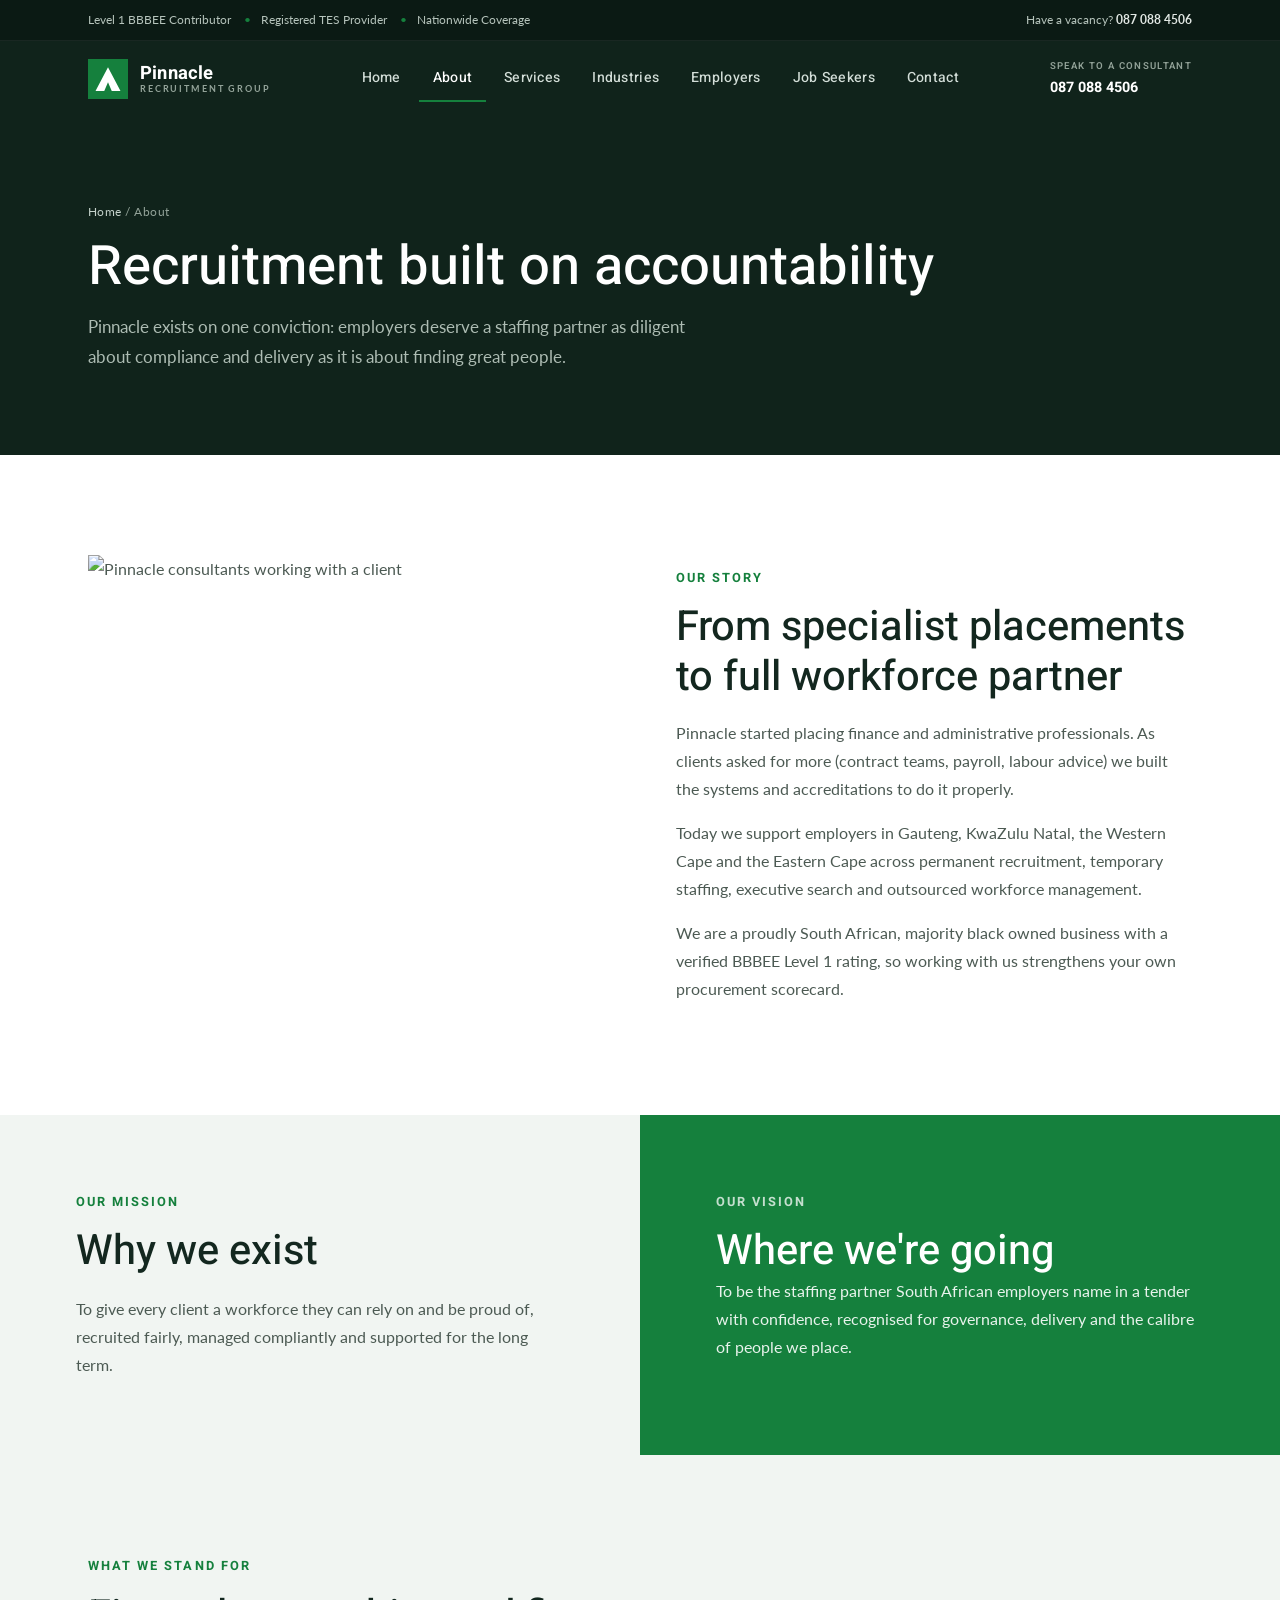
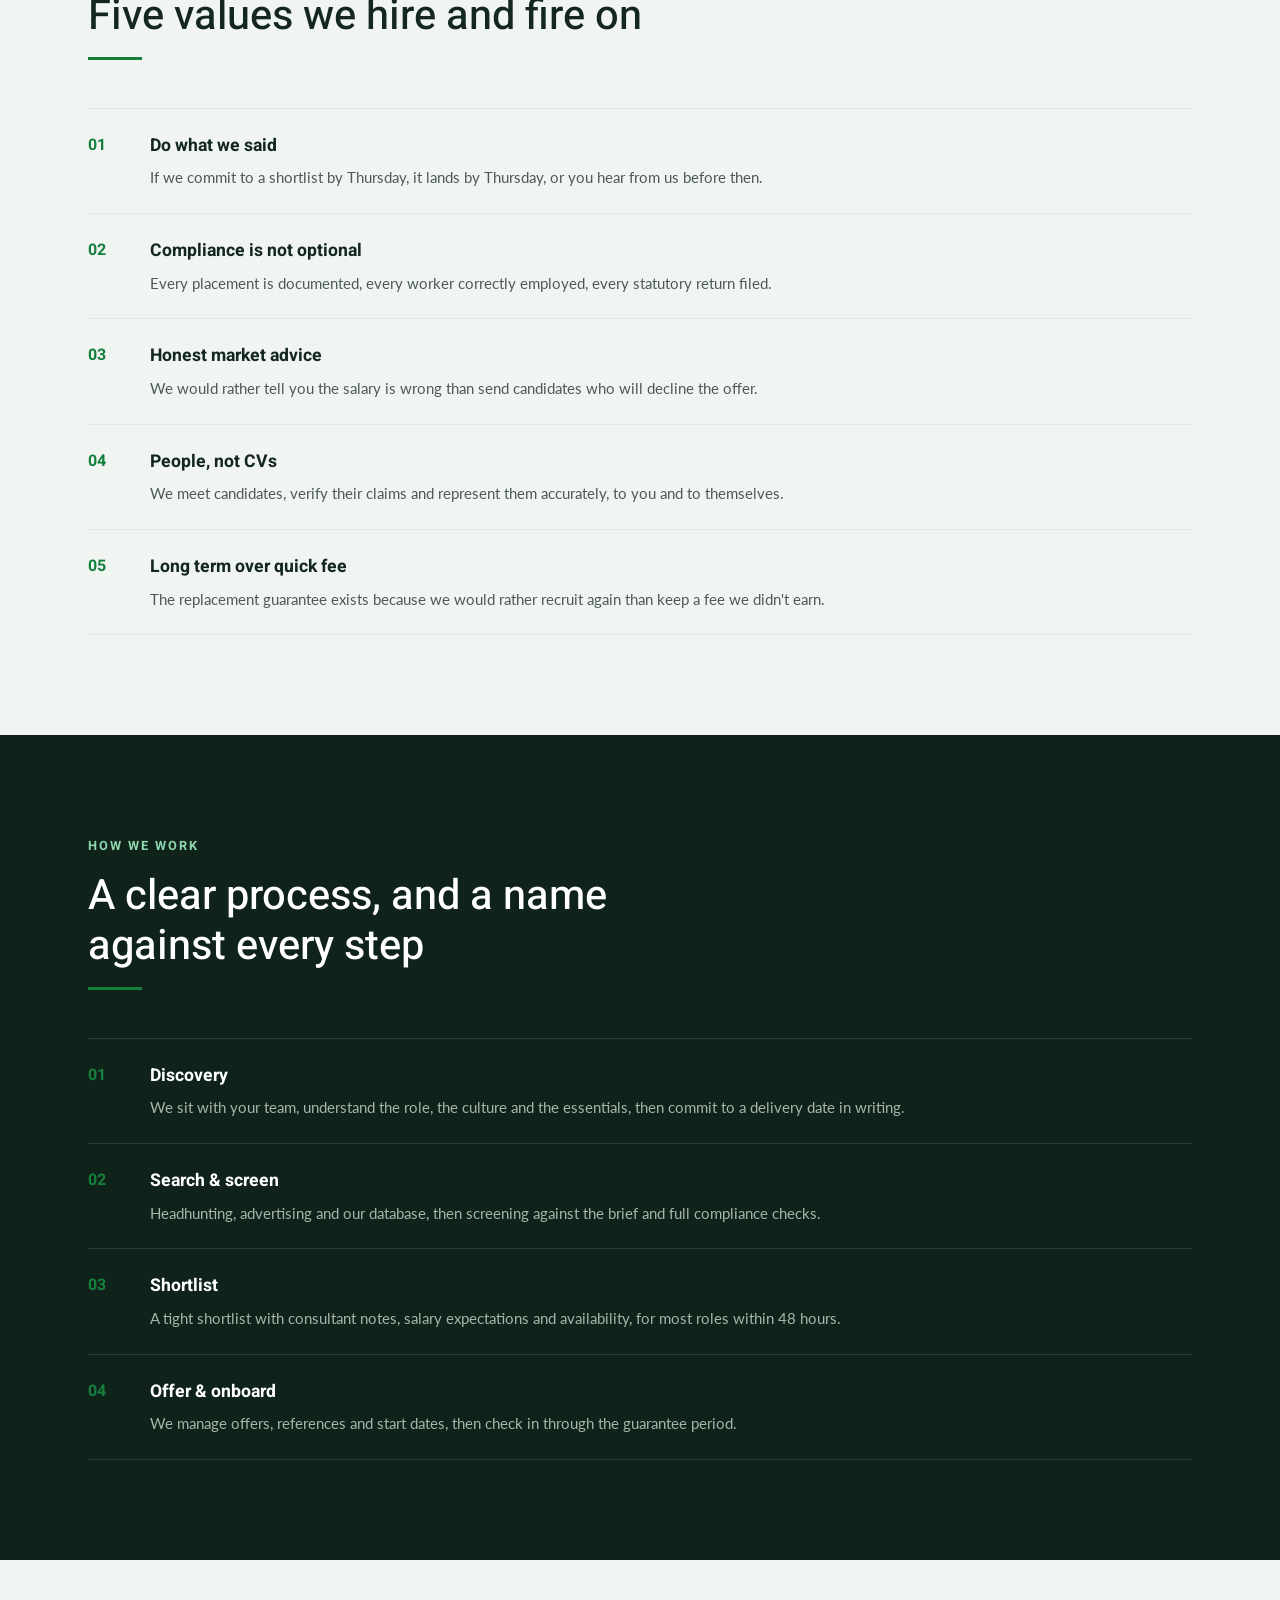
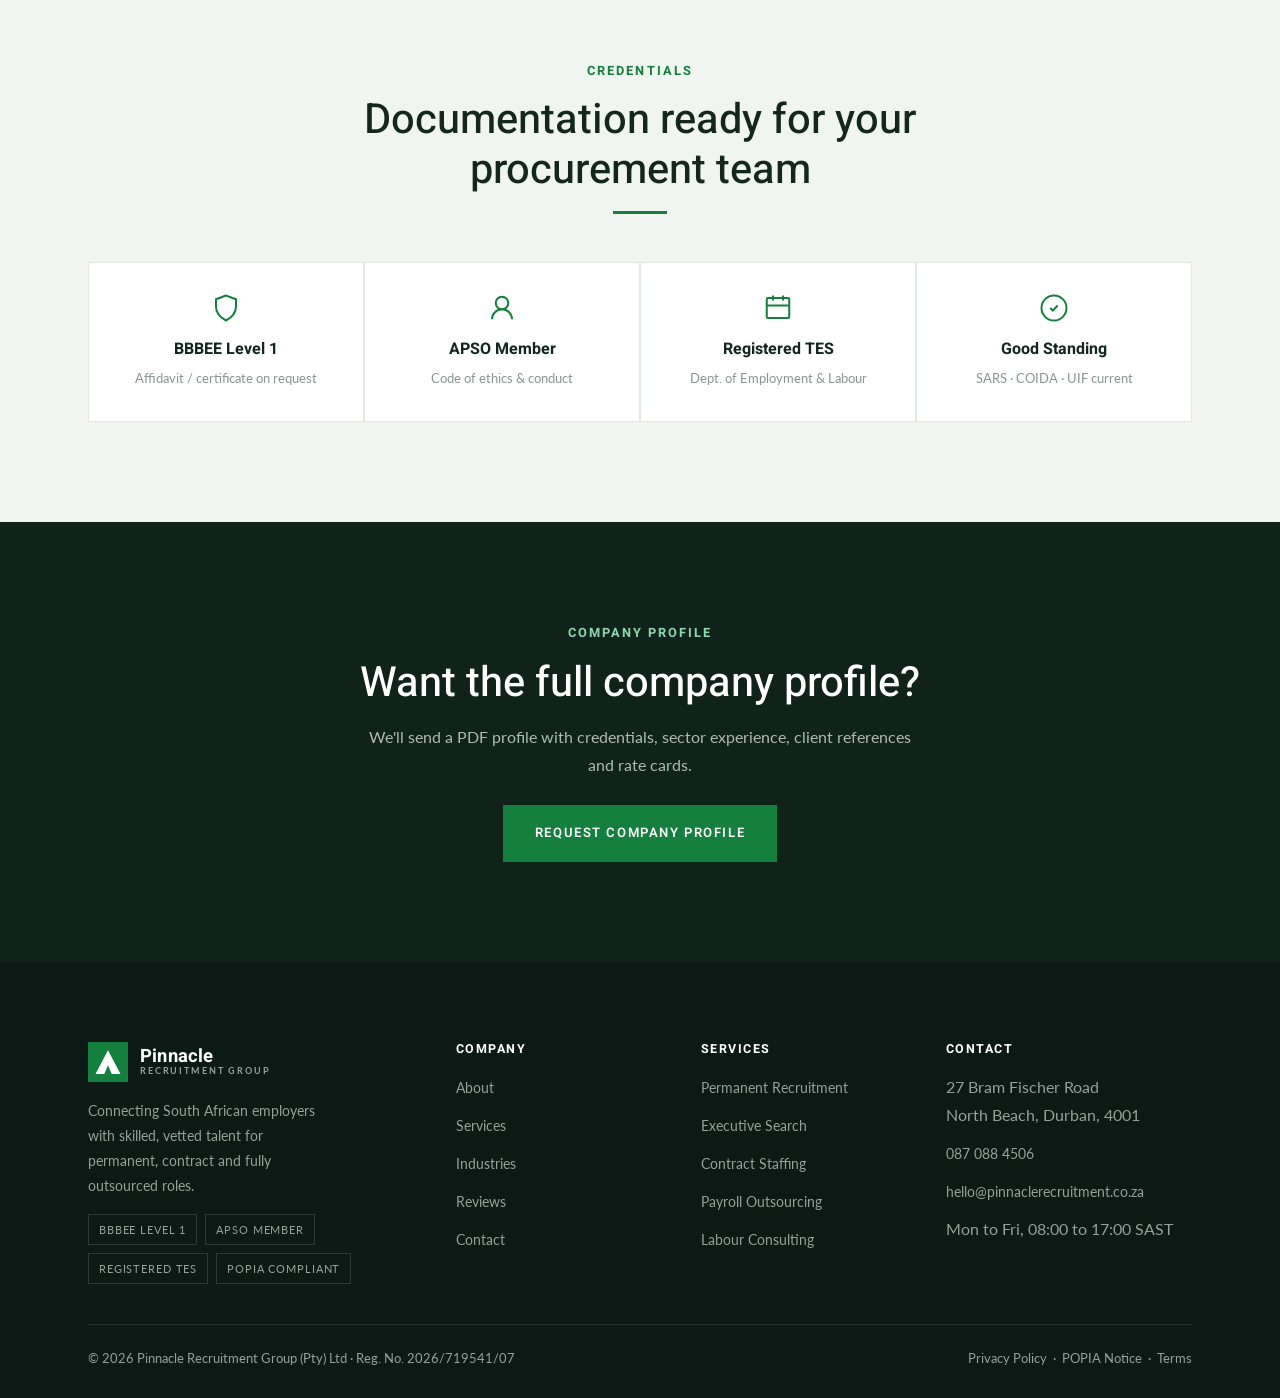
==== commit bc9dd167: "Replace remaining stock photos that showed white people - services Executive Search: white man -> Bl" ====
--- a/about.html
+++ b/about.html
@@ -9,7 +9,7 @@
 <link rel="preconnect" href="https://fonts.googleapis.com">
 <link rel="preconnect" href="https://fonts.gstatic.com" crossorigin>
 <link href="https://fonts.googleapis.com/css2?family=Heebo:wght@400;500;600;700&family=Lato:wght@400;700&display=swap" rel="stylesheet">
-<link rel="stylesheet" href="css/style.css?v=6">
+<link rel="stylesheet" href="css/style.css?v=7">
 <script>document.documentElement.classList.add("js");</script>
 </head>
 <body>
@@ -78,7 +78,7 @@
     <div class="container">
       <div class="two-col reveal">
         <div class="two-col__media">
-          <img src="https://images.unsplash.com/photo-1573496130407-57329f01f769?auto=format&fit=crop&w=1100&q=80" alt="Pinnacle consultants in a client meeting">
+          <img src="https://images.unsplash.com/photo-1531482615713-2afd69097998?auto=format&fit=crop&w=1100&q=80" alt="Pinnacle consultants working with a client">
         </div>
         <div class="two-col__body">
           <span class="eyebrow">Our story</span>
@@ -184,6 +184,6 @@
   </div>
 </footer>
 
-<script src="js/main.js?v=6"></script>
+<script src="js/main.js?v=7"></script>
 </body>
 </html>
